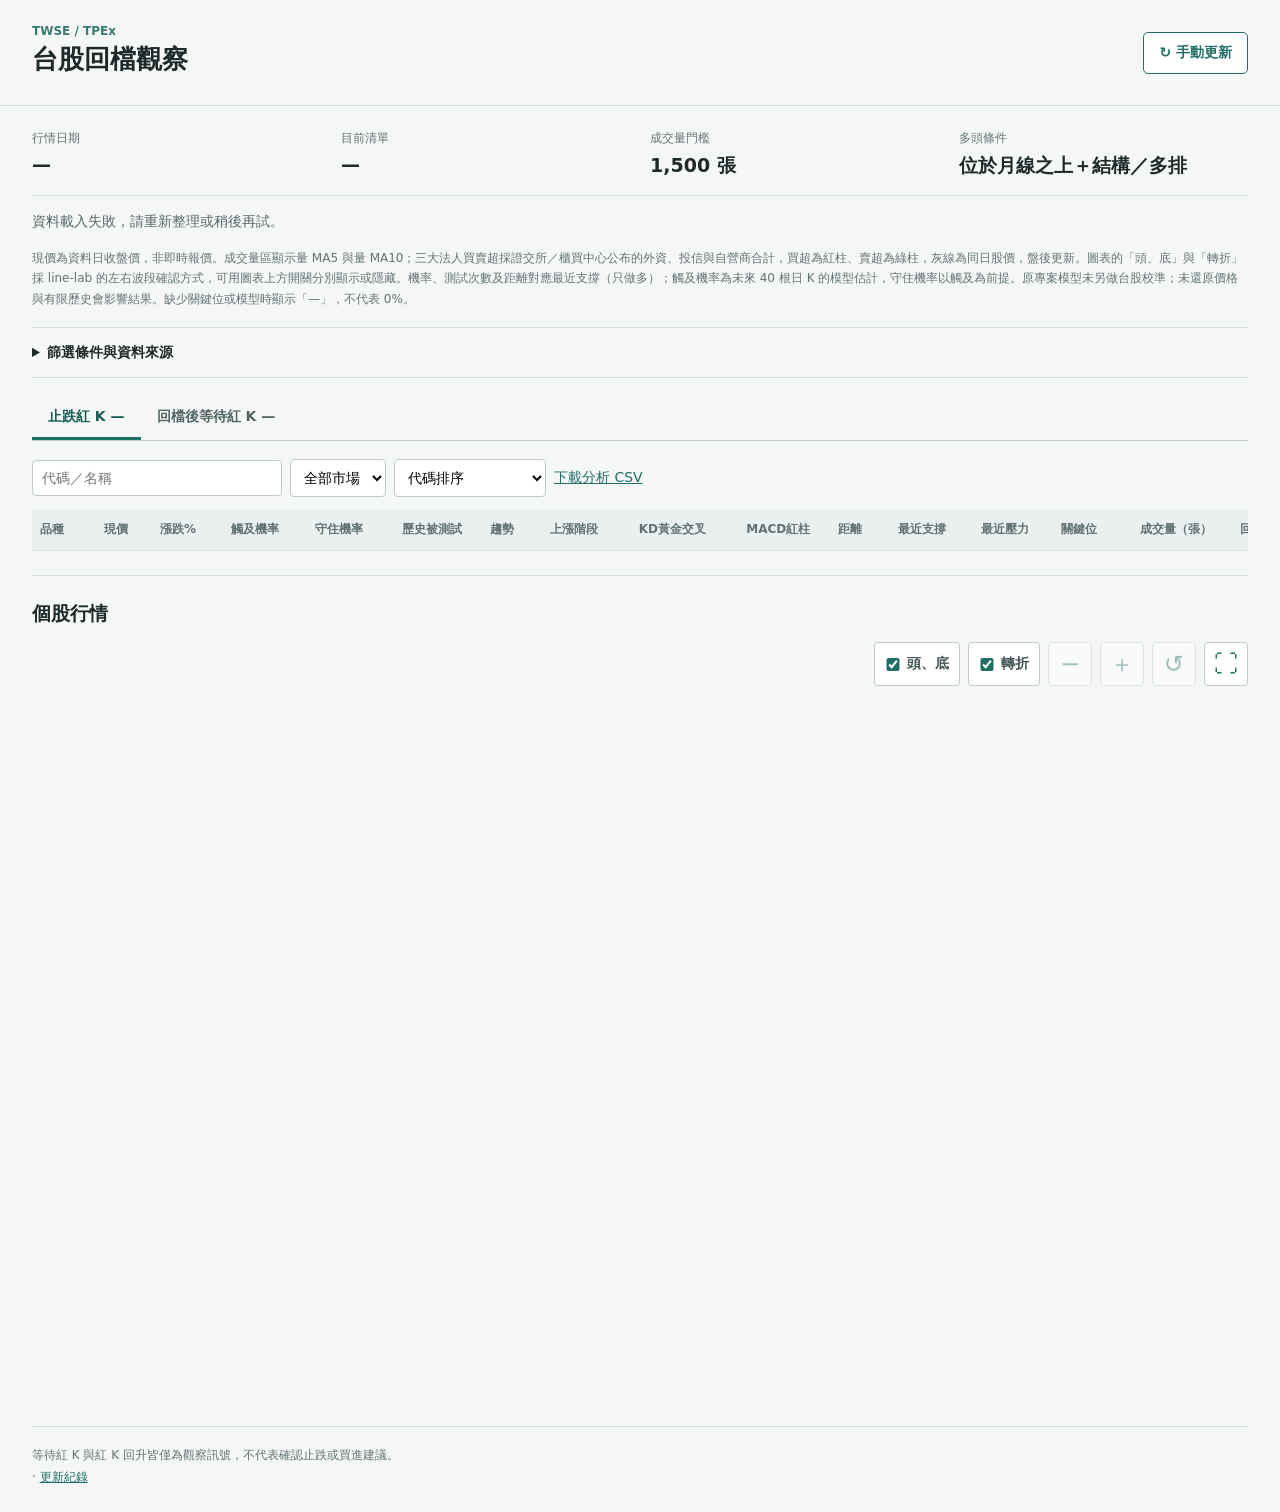
==== pages/index.html @ ca0f1231 "Show institutional flow with price overlay" ====
<!doctype html>
<html lang="zh-Hant">
<head>
  <meta charset="utf-8"><meta name="viewport" content="width=device-width, initial-scale=1">
  <title>台股回檔觀察</title>
  <link rel="stylesheet" href="style.css?v=__BUILD__">
  <script async src="vendor/plotly.min.js?v=finance-2.35.2" onload="window.dispatchEvent(new Event('chart-ready'))"></script>
  <script defer src="data.js?v=__BUILD__"></script><script defer src="app.js?v=__BUILD__"></script>
</head>
<body>
  <header><div><p class="eyebrow">TWSE / TPEx</p><h1>台股回檔觀察</h1></div><div class="header-actions"><a class="manual-update" href="https://github.com/b9007082-cell/taiwan-stock-screen/actions/workflows/daily-pages.yml" target="_blank" rel="noopener" title="前往 GitHub Actions 手動更新">↻ 手動更新</a><a class="download" href="downloads/stocks.zip" download>下載資料 ZIP</a></div></header>
  <main>
    <section class="summary"><div><span>行情日期</span><strong id="date">—</strong></div><div><span>目前清單</span><strong id="count">—</strong></div><div><span>成交量門檻</span><strong>1,500 張</strong></div><div><span>多頭條件</span><strong>位於月線之上＋結構／多排</strong></div></section>
    <p id="status" role="status">載入資料中…</p>
    <p class="analysis-note" id="analysis-note">現價為資料日收盤價，非即時報價。成交量區顯示量 MA5 與量 MA10；三大法人買賣超採證交所／櫃買中心公布的外資、投信與自營商合計，買超為紅柱、賣超為綠柱，灰線為同日股價，盤後更新。圖表的「頭、底」與「轉折」採 line-lab 的左右波段確認方式，可用圖表上方開關分別顯示或隱藏。機率、測試次數及距離對應最近支撐（只做多）；觸及機率為未來 40 根日 K 的模型估計，守住機率以觸及為前提。原專案模型未另做台股校準；未還原價格與有限歷史會影響結果。缺少關鍵位或模型時顯示「—」，不代表 0%。</p>
    <details><summary>篩選條件與資料來源</summary><ul><li>最新收盤價必須嚴格高於當日月線 MA20（盤中採當下最新價）；等於或低於月線均不入選。並且多頭任一成立：頭頭高底底高；三線 MA5 &gt; MA10 &gt; MA20；四線 MA5 &gt; MA10 &gt; MA20 &gt; MA60。</li><li>波段結構採最近 60 根日 K，左右各 2 根確認；最近兩個高點與低點均嚴格提高，且最新波段低點未再跌破。不另外要求均線斜率。</li><li>昨收較此前十日最高價回檔 3%–15%；此前五日至少兩日下跌。止跌紅 K 前 5 日中的收跌日平均量必須低於收漲日平均量，且 5 日成交量整體斜率向下，視為回檔量縮。</li><li>「止跌紅 K」要求收盤（盤中模式為當下最新價）高於開盤及昨收；最低價 ≥ 昨低的 99%；價格位置 ≥ 當日振幅的 40%；成交量嚴格大於前一根 K 棒。</li><li>「回檔後等待紅 K」符合其餘所有條件，且最新 K 棒尚未收紅（收盤價 ≤ 開盤價）。已收紅但未通過完整止跌條件者不列入。</li><li>當日累積成交量至少 1,500 張，至少 65 根有效日 K；中午不按時間比例降低門檻。</li><li>上漲階段是觀察欄位，依均線排列與斜率、MACD 動能及價格乖離分為初升段、主升段、末升段，不影響入選。KD(5,3,3) 黃金交叉與 MACD(6,13,9) 紅柱也僅供觀察。</li></ul><p>平日約 11:30 顯示盤中暫定訊號，13:30 收盤，16:30 改為收盤確認；17:10 另有盤後備援更新。也可按頁面右上角「手動更新」前往 GitHub Actions，選擇 intraday 或 daily 執行。盤中篩選使用證交所 MIS（含上市與上櫃代碼），圖表最右側會顯示公開的盤中暫時 K 棒（開、高、低、最新價）及當下累積成交量；兩者在收盤前都可能變動。收盤當日資料來自證交所／櫃買中心；歷史來自 FinMind／櫃買中心。</p><a href="downloads/fetch_errors.csv" download>資料不足與錯誤清單</a></details>
    <nav class="screen-tabs" role="tablist" aria-label="選股清單">
      <button id="confirmed-tab" type="button" role="tab" aria-selected="true">止跌紅 K <span id="confirmed-count">—</span></button>
      <button id="waiting-tab" type="button" role="tab" aria-selected="false">回檔後等待紅 K <span id="waiting-count">—</span></button>
    </nav>
    <div class="workspace">
      <section class="list"><div class="toolbar"><input id="search" type="search" aria-label="搜尋股票代碼或名稱" placeholder="代碼／名稱"><select id="market" aria-label="市場"><option value="">全部市場</option><option value="listed">上市</option><option value="otc">上櫃</option></select><select id="sort" aria-label="排序"><option value="code">代碼排序</option><option value="p_touch">觸及機率由高至低</option><option value="p_hold">守住機率由高至低</option><option value="change_pct">漲跌幅由高至低</option><option value="kd_golden_cross">KD 黃金交叉優先</option><option value="macd_red_bar">MACD 紅柱優先</option><option value="volume_lots">成交量由高至低</option><option value="pullback_pct">回檔幅度由高至低</option></select><a href="downloads/analysis.csv" download>下載分析 CSV</a></div><div class="table-wrap" tabindex="0" aria-label="股票分析表"><table><thead><tr><th>品種</th><th id="current-price-heading" title="資料日收盤價">現價</th><th>漲跌%</th><th title="未來40根日K內觸及最近支撐的模型估計機率">觸及機率</th><th title="觸及最近支撐後守住的條件機率">守住機率</th><th title="最近支撐的去重歷史觸及事件數">歷史被測試</th><th title="原分析引擎的EMA20價格偏離與斜率判斷，與入選條件分開">趨勢</th><th title="依均線排列與斜率、MACD動能及價格乖離判斷">上漲階段</th><th title="KD(5,3,3) 最新一根 K 由下往上穿越 D">KD黃金交叉</th><th title="MACD(6,13,9) 柱狀值大於 0">MACD紅柱</th><th title="現價距最近支撐的絕對ATR距離">距離</th><th>最近支撐</th><th>最近壓力</th><th title="辨識出的支撐與壓力區域總數">關鍵位</th><th>成交量（張）</th><th>回檔</th></tr></thead><tbody id="rows"></tbody></table></div><p id="empty" hidden>沒有符合的股票。</p></section>
      <section id="stock-detail" class="detail" aria-label="個股行情"><div class="detail-heading"><h2 id="stock-title">個股行情</h2><a id="csv" hidden download>下載 CSV</a></div><div class="chart-tools" role="group" aria-label="線圖控制"><label class="chart-toggle"><input id="toggle-pivots" type="checkbox" checked><span>頭、底</span></label><label class="chart-toggle"><input id="toggle-turns" type="checkbox" checked><span>轉折</span></label><button id="zoom-out" type="button" title="縮小線圖" aria-label="縮小線圖" disabled>−</button><button id="zoom-in" type="button" title="放大線圖" aria-label="放大線圖" disabled>＋</button><button id="zoom-reset" type="button" title="還原線圖" aria-label="還原線圖" disabled>↺</button><button id="chart-expand" type="button" title="展開圖表" aria-label="展開圖表" aria-pressed="false">⛶</button></div><div id="chart"></div><dl id="metrics"></dl></section>
    </div>
    <footer>等待紅 K 與紅 K 回升皆僅為觀察訊號，不代表確認止跌或買進建議。<br><span id="built"></span> · <a href="https://github.com/b9007082-cell/taiwan-stock-screen/actions">更新紀錄</a></footer>
  </main>
</body></html>
---- pages/style.css ----
:root{font-family:system-ui,"Microsoft JhengHei",sans-serif;color:#1e2929;background:#f5f7f7;font-size:14px;letter-spacing:0}*{box-sizing:border-box}body{margin:0}header,main{max-width:1440px;margin:auto;padding:24px 32px}header{display:flex;align-items:center;justify-content:space-between;gap:16px;border-bottom:1px solid #d8dfdf}.header-actions{display:flex;align-items:center;justify-content:flex-end;gap:8px;flex-wrap:wrap}h1{font-size:26px;margin:4px 0}h2{font-size:19px;margin:0}.eyebrow{font-size:12px;color:#397a72;margin:0;font-weight:700}a{color:#216e67}.download,.manual-update{padding:11px 15px;border-radius:5px;text-decoration:none;white-space:nowrap}.download{background:#216e67;color:white}.manual-update{border:1px solid #216e67;background:white;font-weight:600}.summary{display:grid;grid-template-columns:repeat(4,1fr);gap:20px;padding:0 0 16px;border-bottom:1px solid #d8dfdf}.summary span{display:block;color:#627273;font-size:12px;margin-bottom:6px}.summary strong{font-size:19px}#status{color:#576768;line-height:1.7}details{border-block:1px solid #d8dfdf;padding:12px 0;margin:18px 0;line-height:1.8}summary{cursor:pointer;font-weight:600}details p{max-width:900px}.workspace{display:grid;grid-template-columns:minmax(380px,0.9fr) minmax(0,1.3fr);gap:24px}.toolbar{display:flex;gap:8px;margin-bottom:12px;flex-wrap:wrap}input,select{font:inherit;border:1px solid #bdcaca;background:white;padding:9px;border-radius:4px;min-width:0}input{flex:1;width:130px}table{width:100%;border-collapse:collapse;font-variant-numeric:tabular-nums}th,td{padding:12px 8px;border-bottom:1px solid #dee4e4;text-align:right;white-space:nowrap}th{font-size:12px;color:#617171;background:#eaf0ef}th:first-child,td:first-child{text-align:left}tbody tr.active{background:#e2eeea}tbody tr:hover{background:#edf3f1}td button{border:0;background:none;font:inherit;color:#216e67;cursor:pointer;text-align:left;padding:0}td small{display:block;color:#627273;margin-top:3px}.table-wrap{max-height:620px;overflow:auto}thead{position:sticky;top:0}.detail{min-width:0}.detail-heading{display:flex;align-items:center;justify-content:space-between;gap:12px;min-height:40px}#chart{height:380px;width:100%;margin-top:8px}dl{display:grid;grid-template-columns:repeat(3,minmax(0,1fr));gap:0;margin:12px 0}dl div{border-bottom:1px solid #dee4e4;padding:12px 8px}dt{color:#627273;font-size:12px}dd{margin:5px 0 0;font-size:17px;font-variant-numeric:tabular-nums}footer{font-size:12px;color:#627273;line-height:1.8;margin-top:28px;padding-top:18px;border-top:1px solid #d8dfdf}button:focus-visible,a:focus-visible,input:focus-visible,select:focus-visible{outline:2px solid #216e67;outline-offset:3px}@media(max-width:850px){header,main{padding:20px 16px}.workspace{grid-template-columns:1fr}.summary{grid-template-columns:repeat(2,minmax(0,1fr))}.table-wrap{max-height:330px}#chart{height:320px}h1{font-size:22px}.download,.manual-update{font-size:12px;padding:10px}.summary strong{font-size:17px}dl{grid-template-columns:repeat(2,minmax(0,1fr))}}
:root .workspace{grid-template-columns:minmax(0,1fr)}
@media (any-pointer:coarse),(max-width:850px){#chart{touch-action:pan-y pinch-zoom}}
.chart-tools{display:flex;justify-content:flex-end;gap:8px;margin-top:8px;flex-wrap:wrap}.chart-tools button{width:44px;height:44px;flex:0 0 44px;font:24px system-ui;border:1px solid #bdcaca;border-radius:4px;background:white;color:#216e67;cursor:pointer}.chart-tools button:disabled{opacity:.4;cursor:default}
.chart-toggle{display:flex;align-items:center;gap:6px;height:44px;padding:0 10px;border:1px solid #bdcaca;border-radius:4px;background:white;color:#405453;font-weight:600;cursor:pointer;white-space:nowrap}.chart-toggle input{flex:none;width:16px;margin:0;padding:0;accent-color:#216e67}
#chart{height:680px}
body.chart-open{overflow:hidden}.detail.chart-expanded{position:fixed;inset:0;z-index:1000;padding:10px;background:#f5f7f7;overflow:hidden}.detail.chart-expanded .detail-heading,.detail.chart-expanded #metrics{display:none}.detail.chart-expanded .chart-tools{margin:0 0 6px;position:relative;z-index:2}.detail.chart-expanded #chart{height:calc(100dvh - 60px);min-height:0;margin:0}
@media(max-width:850px){#chart{height:720px}.chart-tools{position:sticky;top:0;z-index:3;padding:4px 0;background:#f5f7f7}.detail.chart-expanded{padding:6px}.detail.chart-expanded #chart{height:calc(100dvh - 58px)}}
@media(max-width:520px){.chart-tools{gap:6px}.chart-toggle{height:38px;padding:0 8px;font-size:12px}.chart-tools button{width:38px;height:38px;flex-basis:38px}.detail.chart-expanded #chart{height:calc(100dvh - 100px)}}
.list{min-width:0}.list table{min-width:1240px}.list td:first-child,.list th:first-child{position:sticky;left:0;background:#f5f7f7;z-index:1}.list th:first-child{background:#eaf0ef}.list tr.active td:first-child{background:#e2eeea}.list thead{z-index:2}.toolbar{align-items:center}.toolbar input{flex:0 1 250px}.analysis-note{font-size:12px;line-height:1.7;color:#627273}.price-up{color:#bb3945}.price-down{color:#238366}.detail{border-top:1px solid #d8dfdf;padding-top:18px}dd{overflow-wrap:anywhere}
.screen-tabs{display:flex;gap:0;margin:0 0 18px;border-bottom:1px solid #bdcaca}.screen-tabs button{min-height:44px;padding:10px 16px;border:0;border-bottom:3px solid transparent;background:transparent;color:#526363;font:600 14px system-ui;cursor:pointer}.screen-tabs button[aria-selected="true"]{border-bottom-color:#216e67;color:#185b55}.screen-tabs span{font-variant-numeric:tabular-nums;font-weight:700}.screen-tabs button:focus-visible{outline:2px solid #216e67;outline-offset:2px}
@media(max-width:850px){.screen-tabs button{flex:1;padding:10px 8px;font-size:13px}}
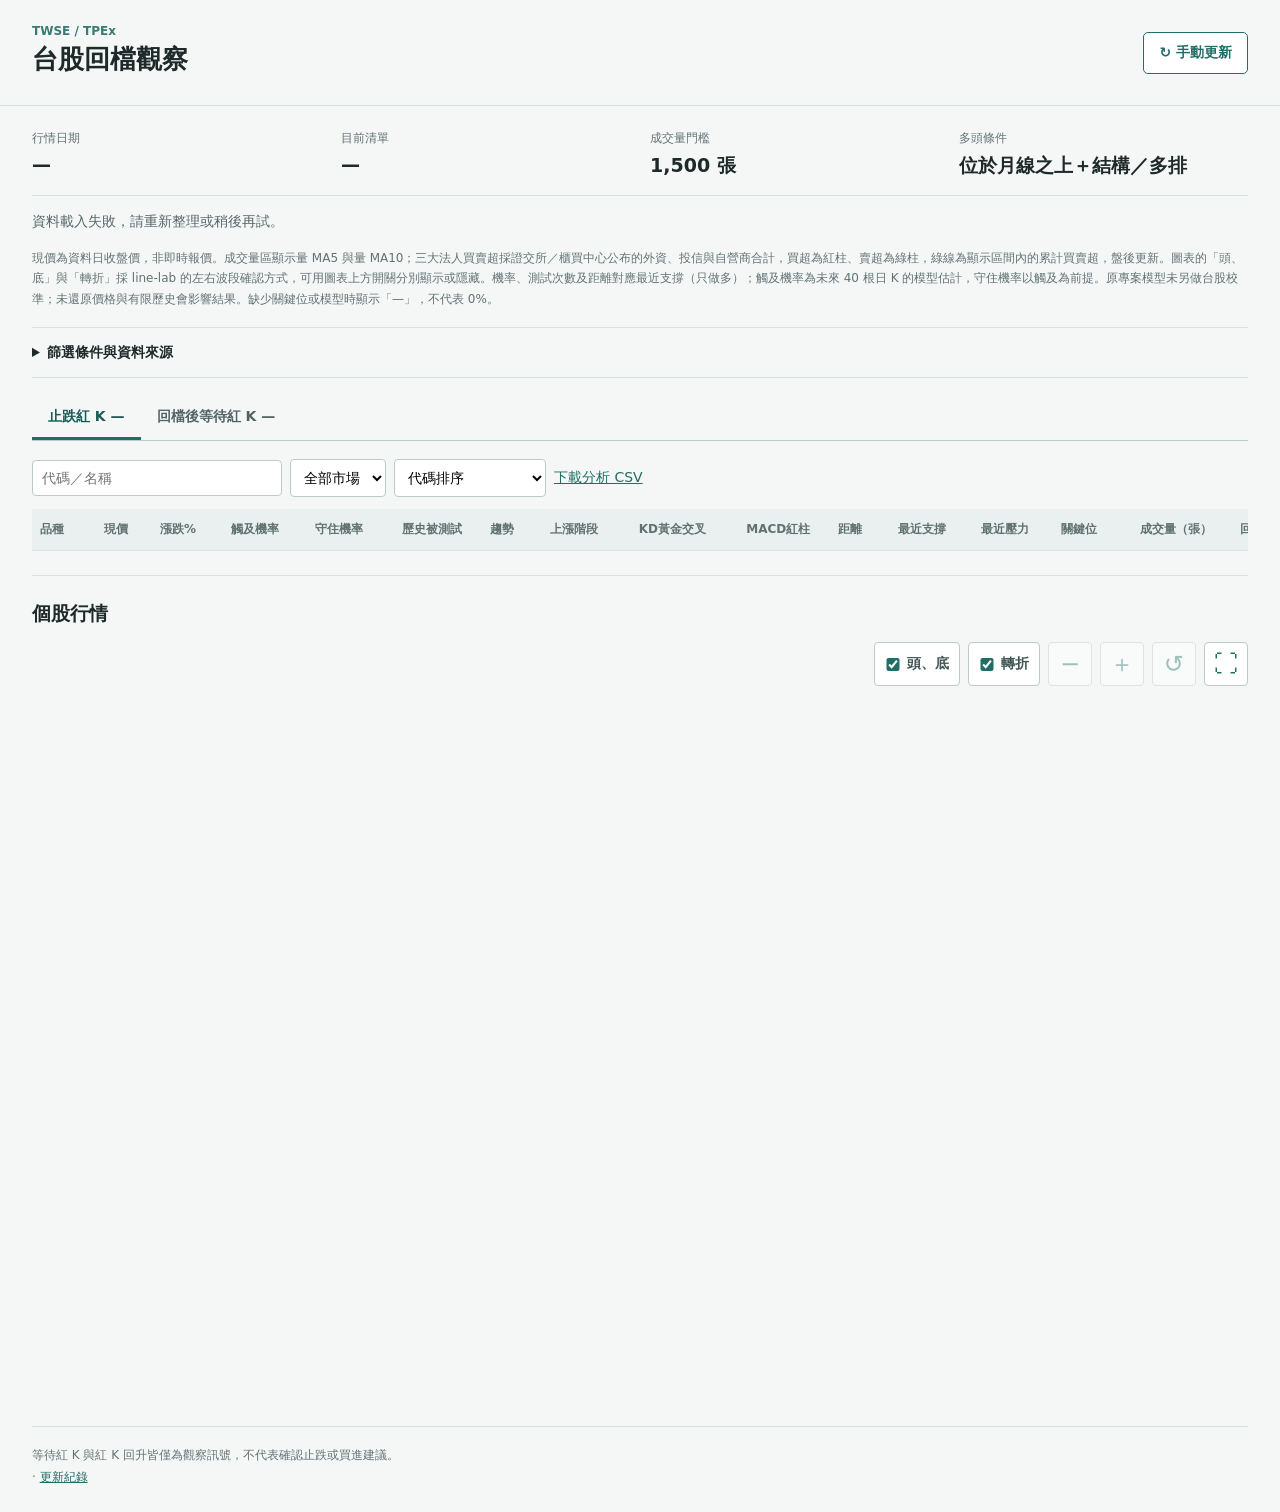
==== commit 3007b213: "Show cumulative institutional flow curve" ====
--- a/pages/index.html
+++ b/pages/index.html
@@ -12,7 +12,7 @@
   <main>
     <section class="summary"><div><span>行情日期</span><strong id="date">—</strong></div><div><span>目前清單</span><strong id="count">—</strong></div><div><span>成交量門檻</span><strong>1,500 張</strong></div><div><span>多頭條件</span><strong>位於月線之上＋結構／多排</strong></div></section>
     <p id="status" role="status">載入資料中…</p>
-    <p class="analysis-note" id="analysis-note">現價為資料日收盤價，非即時報價。成交量區顯示量 MA5 與量 MA10；三大法人買賣超採證交所／櫃買中心公布的外資、投信與自營商合計，買超為紅柱、賣超為綠柱，灰線為同日股價，盤後更新。圖表的「頭、底」與「轉折」採 line-lab 的左右波段確認方式，可用圖表上方開關分別顯示或隱藏。機率、測試次數及距離對應最近支撐（只做多）；觸及機率為未來 40 根日 K 的模型估計，守住機率以觸及為前提。原專案模型未另做台股校準；未還原價格與有限歷史會影響結果。缺少關鍵位或模型時顯示「—」，不代表 0%。</p>
+    <p class="analysis-note" id="analysis-note">現價為資料日收盤價，非即時報價。成交量區顯示量 MA5 與量 MA10；三大法人買賣超採證交所／櫃買中心公布的外資、投信與自營商合計，買超為紅柱、賣超為綠柱，綠線為顯示區間內的累計買賣超，盤後更新。圖表的「頭、底」與「轉折」採 line-lab 的左右波段確認方式，可用圖表上方開關分別顯示或隱藏。機率、測試次數及距離對應最近支撐（只做多）；觸及機率為未來 40 根日 K 的模型估計，守住機率以觸及為前提。原專案模型未另做台股校準；未還原價格與有限歷史會影響結果。缺少關鍵位或模型時顯示「—」，不代表 0%。</p>
     <details><summary>篩選條件與資料來源</summary><ul><li>最新收盤價必須嚴格高於當日月線 MA20（盤中採當下最新價）；等於或低於月線均不入選。並且多頭任一成立：頭頭高底底高；三線 MA5 &gt; MA10 &gt; MA20；四線 MA5 &gt; MA10 &gt; MA20 &gt; MA60。</li><li>波段結構採最近 60 根日 K，左右各 2 根確認；最近兩個高點與低點均嚴格提高，且最新波段低點未再跌破。不另外要求均線斜率。</li><li>昨收較此前十日最高價回檔 3%–15%；此前五日至少兩日下跌。止跌紅 K 前 5 日中的收跌日平均量必須低於收漲日平均量，且 5 日成交量整體斜率向下，視為回檔量縮。</li><li>「止跌紅 K」要求收盤（盤中模式為當下最新價）高於開盤及昨收；最低價 ≥ 昨低的 99%；價格位置 ≥ 當日振幅的 40%；成交量嚴格大於前一根 K 棒。</li><li>「回檔後等待紅 K」符合其餘所有條件，且最新 K 棒尚未收紅（收盤價 ≤ 開盤價）。已收紅但未通過完整止跌條件者不列入。</li><li>當日累積成交量至少 1,500 張，至少 65 根有效日 K；中午不按時間比例降低門檻。</li><li>上漲階段是觀察欄位，依均線排列與斜率、MACD 動能及價格乖離分為初升段、主升段、末升段，不影響入選。KD(5,3,3) 黃金交叉與 MACD(6,13,9) 紅柱也僅供觀察。</li></ul><p>平日約 11:30 顯示盤中暫定訊號，13:30 收盤，16:30 改為收盤確認；17:10 另有盤後備援更新。也可按頁面右上角「手動更新」前往 GitHub Actions，選擇 intraday 或 daily 執行。盤中篩選使用證交所 MIS（含上市與上櫃代碼），圖表最右側會顯示公開的盤中暫時 K 棒（開、高、低、最新價）及當下累積成交量；兩者在收盤前都可能變動。收盤當日資料來自證交所／櫃買中心；歷史來自 FinMind／櫃買中心。</p><a href="downloads/fetch_errors.csv" download>資料不足與錯誤清單</a></details>
     <nav class="screen-tabs" role="tablist" aria-label="選股清單">
       <button id="confirmed-tab" type="button" role="tab" aria-selected="true">止跌紅 K <span id="confirmed-count">—</span></button>
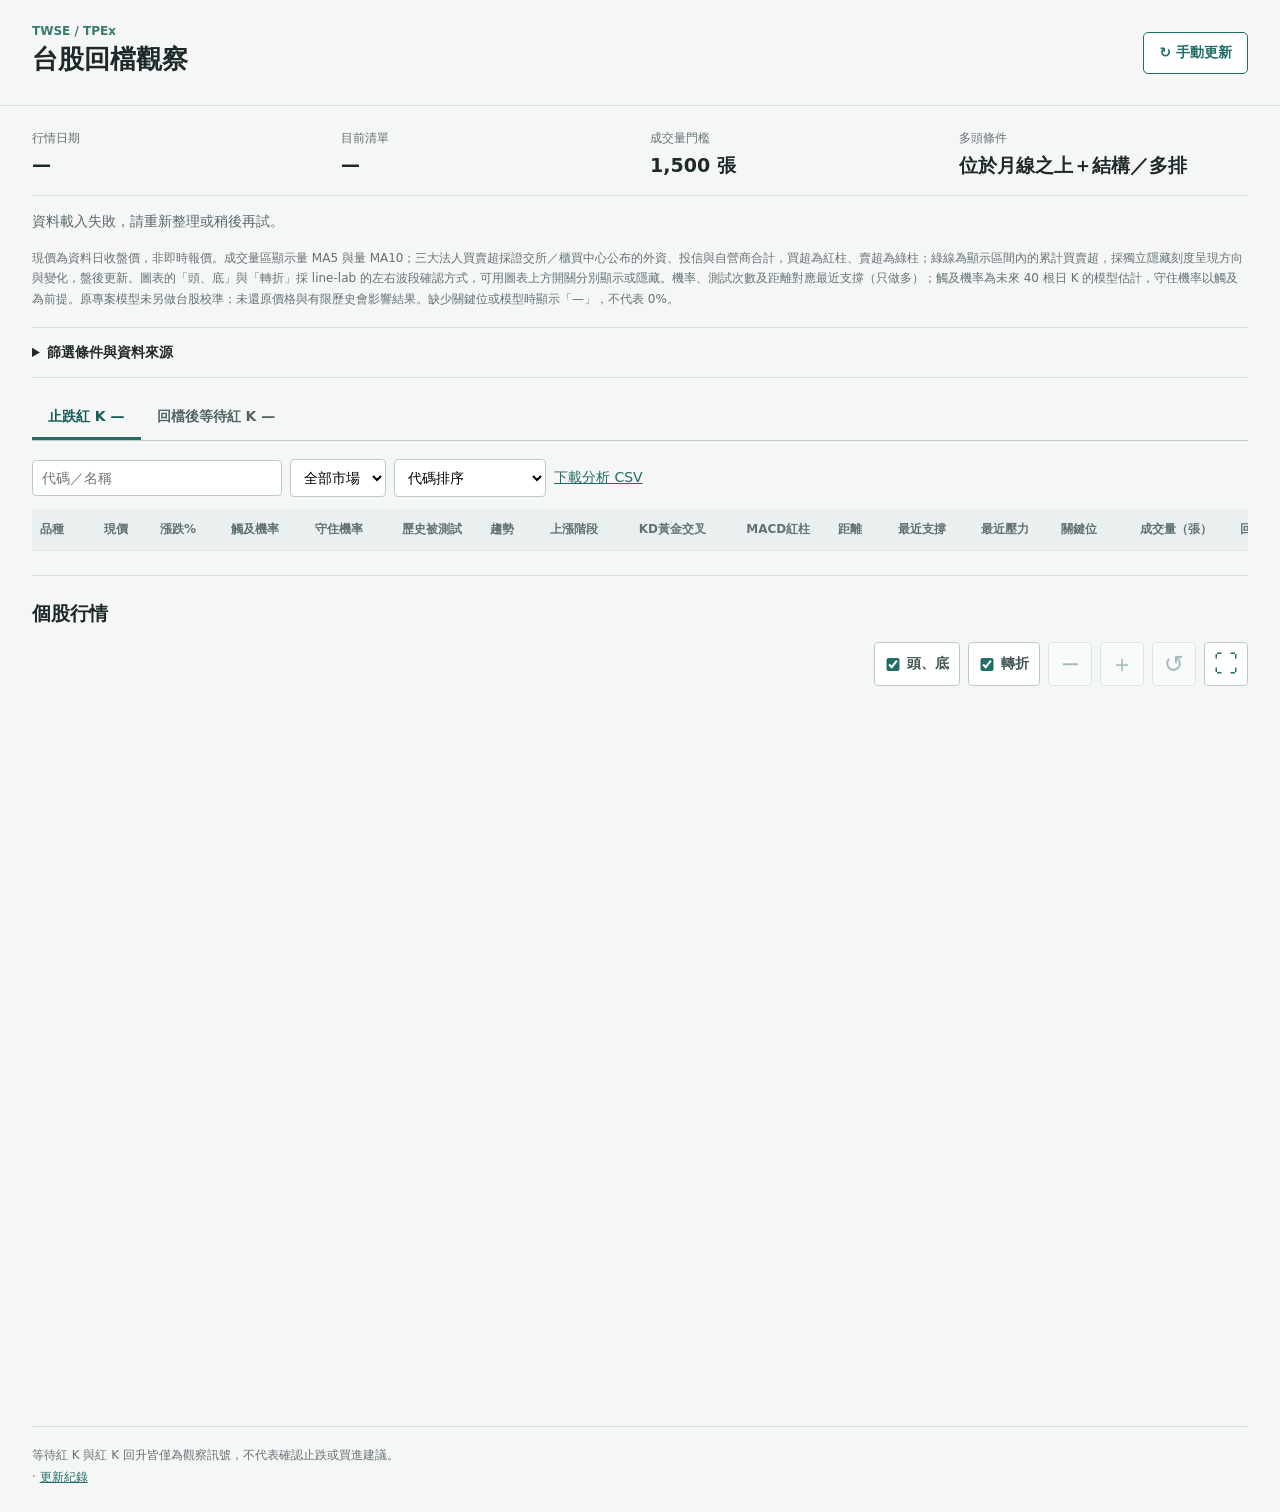
==== commit d970388c: "Fix cumulative flow chart scaling" ====
--- a/pages/index.html
+++ b/pages/index.html
@@ -12,7 +12,7 @@
   <main>
     <section class="summary"><div><span>行情日期</span><strong id="date">—</strong></div><div><span>目前清單</span><strong id="count">—</strong></div><div><span>成交量門檻</span><strong>1,500 張</strong></div><div><span>多頭條件</span><strong>位於月線之上＋結構／多排</strong></div></section>
     <p id="status" role="status">載入資料中…</p>
-    <p class="analysis-note" id="analysis-note">現價為資料日收盤價，非即時報價。成交量區顯示量 MA5 與量 MA10；三大法人買賣超採證交所／櫃買中心公布的外資、投信與自營商合計，買超為紅柱、賣超為綠柱，綠線為顯示區間內的累計買賣超，盤後更新。圖表的「頭、底」與「轉折」採 line-lab 的左右波段確認方式，可用圖表上方開關分別顯示或隱藏。機率、測試次數及距離對應最近支撐（只做多）；觸及機率為未來 40 根日 K 的模型估計，守住機率以觸及為前提。原專案模型未另做台股校準；未還原價格與有限歷史會影響結果。缺少關鍵位或模型時顯示「—」，不代表 0%。</p>
+    <p class="analysis-note" id="analysis-note">現價為資料日收盤價，非即時報價。成交量區顯示量 MA5 與量 MA10；三大法人買賣超採證交所／櫃買中心公布的外資、投信與自營商合計，買超為紅柱、賣超為綠柱；綠線為顯示區間內的累計買賣超，採獨立隱藏刻度呈現方向與變化，盤後更新。圖表的「頭、底」與「轉折」採 line-lab 的左右波段確認方式，可用圖表上方開關分別顯示或隱藏。機率、測試次數及距離對應最近支撐（只做多）；觸及機率為未來 40 根日 K 的模型估計，守住機率以觸及為前提。原專案模型未另做台股校準；未還原價格與有限歷史會影響結果。缺少關鍵位或模型時顯示「—」，不代表 0%。</p>
     <details><summary>篩選條件與資料來源</summary><ul><li>最新收盤價必須嚴格高於當日月線 MA20（盤中採當下最新價）；等於或低於月線均不入選。並且多頭任一成立：頭頭高底底高；三線 MA5 &gt; MA10 &gt; MA20；四線 MA5 &gt; MA10 &gt; MA20 &gt; MA60。</li><li>波段結構採最近 60 根日 K，左右各 2 根確認；最近兩個高點與低點均嚴格提高，且最新波段低點未再跌破。不另外要求均線斜率。</li><li>昨收較此前十日最高價回檔 3%–15%；此前五日至少兩日下跌。止跌紅 K 前 5 日中的收跌日平均量必須低於收漲日平均量，且 5 日成交量整體斜率向下，視為回檔量縮。</li><li>「止跌紅 K」要求收盤（盤中模式為當下最新價）高於開盤及昨收；最低價 ≥ 昨低的 99%；價格位置 ≥ 當日振幅的 40%；成交量嚴格大於前一根 K 棒。</li><li>「回檔後等待紅 K」符合其餘所有條件，且最新 K 棒尚未收紅（收盤價 ≤ 開盤價）。已收紅但未通過完整止跌條件者不列入。</li><li>當日累積成交量至少 1,500 張，至少 65 根有效日 K；中午不按時間比例降低門檻。</li><li>上漲階段是觀察欄位，依均線排列與斜率、MACD 動能及價格乖離分為初升段、主升段、末升段，不影響入選。KD(5,3,3) 黃金交叉與 MACD(6,13,9) 紅柱也僅供觀察。</li></ul><p>平日約 11:30 顯示盤中暫定訊號，13:30 收盤，16:30 改為收盤確認；17:10 另有盤後備援更新。也可按頁面右上角「手動更新」前往 GitHub Actions，選擇 intraday 或 daily 執行。盤中篩選使用證交所 MIS（含上市與上櫃代碼），圖表最右側會顯示公開的盤中暫時 K 棒（開、高、低、最新價）及當下累積成交量；兩者在收盤前都可能變動。收盤當日資料來自證交所／櫃買中心；歷史來自 FinMind／櫃買中心。</p><a href="downloads/fetch_errors.csv" download>資料不足與錯誤清單</a></details>
     <nav class="screen-tabs" role="tablist" aria-label="選股清單">
       <button id="confirmed-tab" type="button" role="tab" aria-selected="true">止跌紅 K <span id="confirmed-count">—</span></button>
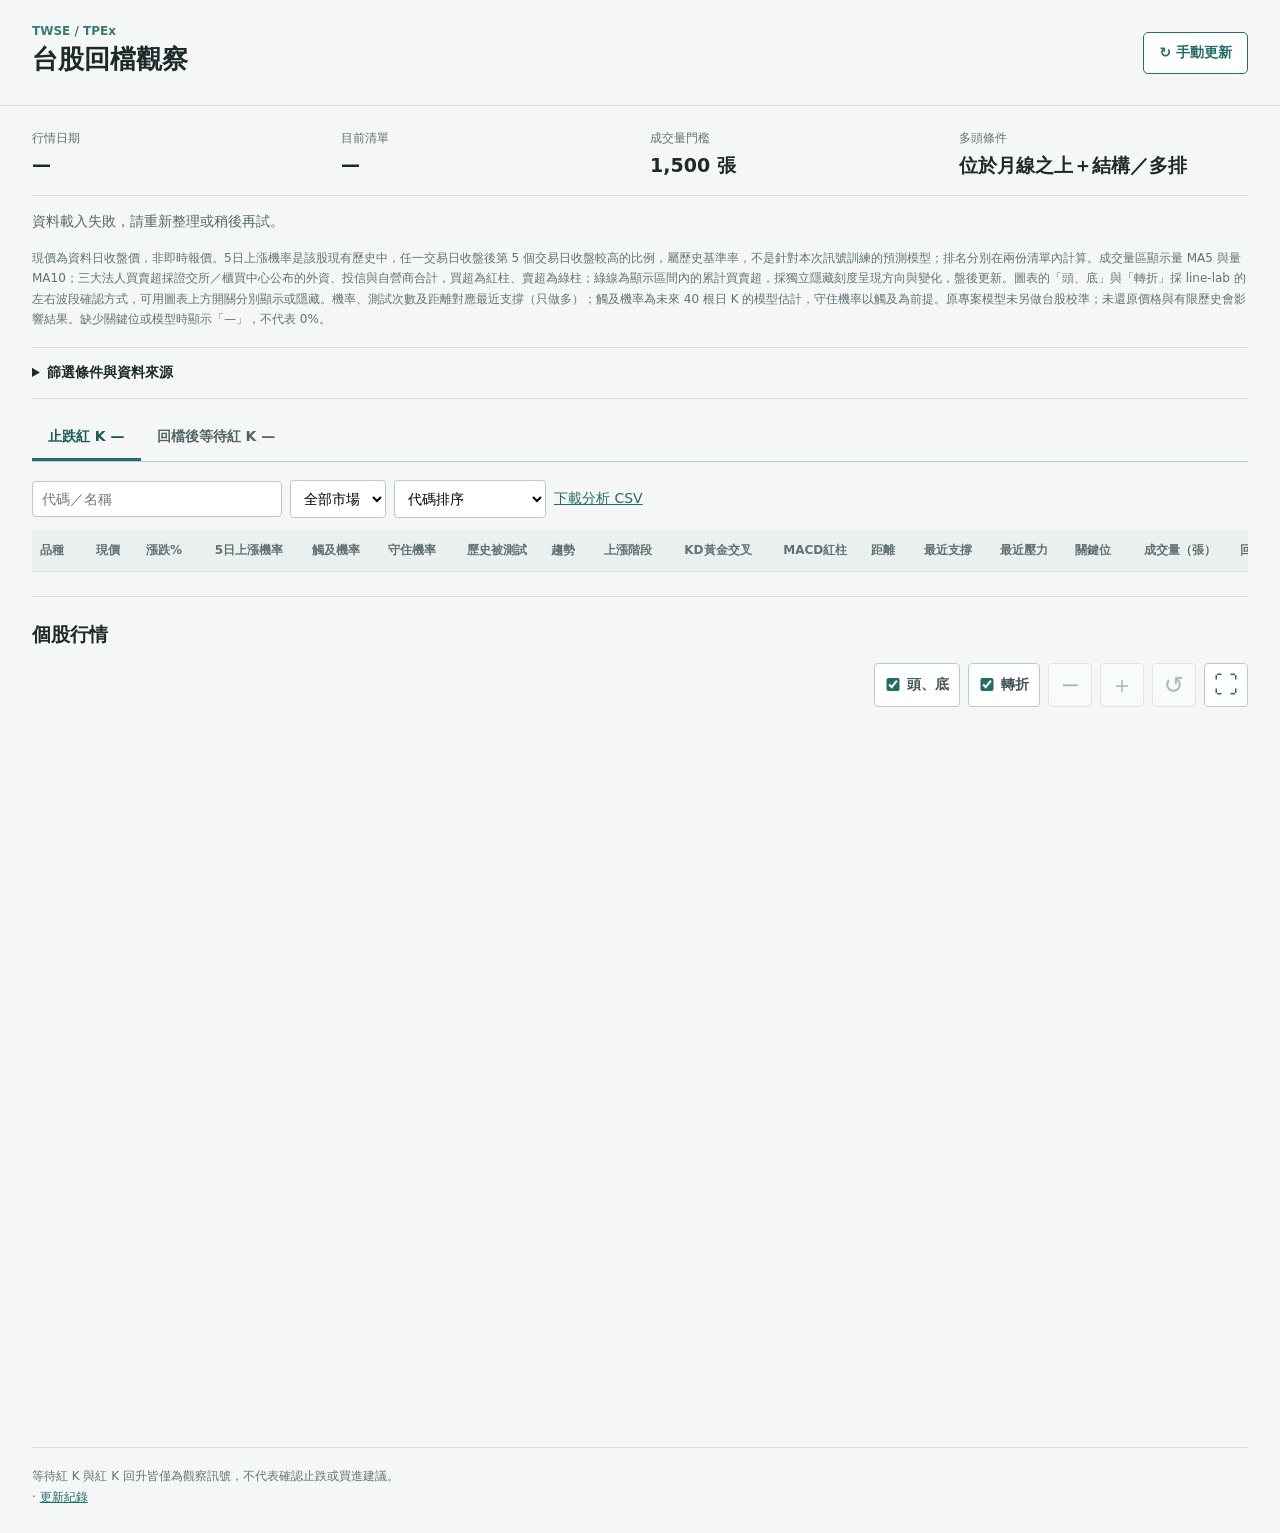
==== commit fa725e09: "Add five-day rise probability ranking" ====
--- a/pages/index.html
+++ b/pages/index.html
@@ -12,14 +12,14 @@
   <main>
     <section class="summary"><div><span>行情日期</span><strong id="date">—</strong></div><div><span>目前清單</span><strong id="count">—</strong></div><div><span>成交量門檻</span><strong>1,500 張</strong></div><div><span>多頭條件</span><strong>位於月線之上＋結構／多排</strong></div></section>
     <p id="status" role="status">載入資料中…</p>
-    <p class="analysis-note" id="analysis-note">現價為資料日收盤價，非即時報價。成交量區顯示量 MA5 與量 MA10；三大法人買賣超採證交所／櫃買中心公布的外資、投信與自營商合計，買超為紅柱、賣超為綠柱；綠線為顯示區間內的累計買賣超，採獨立隱藏刻度呈現方向與變化，盤後更新。圖表的「頭、底」與「轉折」採 line-lab 的左右波段確認方式，可用圖表上方開關分別顯示或隱藏。機率、測試次數及距離對應最近支撐（只做多）；觸及機率為未來 40 根日 K 的模型估計，守住機率以觸及為前提。原專案模型未另做台股校準；未還原價格與有限歷史會影響結果。缺少關鍵位或模型時顯示「—」，不代表 0%。</p>
+    <p class="analysis-note" id="analysis-note">現價為資料日收盤價，非即時報價。5日上漲機率是該股現有歷史中，任一交易日收盤後第 5 個交易日收盤較高的比例，屬歷史基準率，不是針對本次訊號訓練的預測模型；排名分別在兩份清單內計算。成交量區顯示量 MA5 與量 MA10；三大法人買賣超採證交所／櫃買中心公布的外資、投信與自營商合計，買超為紅柱、賣超為綠柱；綠線為顯示區間內的累計買賣超，採獨立隱藏刻度呈現方向與變化，盤後更新。圖表的「頭、底」與「轉折」採 line-lab 的左右波段確認方式，可用圖表上方開關分別顯示或隱藏。機率、測試次數及距離對應最近支撐（只做多）；觸及機率為未來 40 根日 K 的模型估計，守住機率以觸及為前提。原專案模型未另做台股校準；未還原價格與有限歷史會影響結果。缺少關鍵位或模型時顯示「—」，不代表 0%。</p>
     <details><summary>篩選條件與資料來源</summary><ul><li>最新收盤價必須嚴格高於當日月線 MA20（盤中採當下最新價）；等於或低於月線均不入選。並且多頭任一成立：頭頭高底底高；三線 MA5 &gt; MA10 &gt; MA20；四線 MA5 &gt; MA10 &gt; MA20 &gt; MA60。</li><li>波段結構採最近 60 根日 K，左右各 2 根確認；最近兩個高點與低點均嚴格提高，且最新波段低點未再跌破。不另外要求均線斜率。</li><li>昨收較此前十日最高價回檔 3%–15%；此前五日至少兩日下跌。止跌紅 K 前 5 日中的收跌日平均量必須低於收漲日平均量，且 5 日成交量整體斜率向下，視為回檔量縮。</li><li>「止跌紅 K」要求收盤（盤中模式為當下最新價）高於開盤及昨收；最低價 ≥ 昨低的 99%；價格位置 ≥ 當日振幅的 40%；成交量嚴格大於前一根 K 棒。</li><li>「回檔後等待紅 K」符合其餘所有條件，且最新 K 棒尚未收紅（收盤價 ≤ 開盤價）。已收紅但未通過完整止跌條件者不列入。</li><li>當日累積成交量至少 1,500 張，至少 65 根有效日 K；中午不按時間比例降低門檻。</li><li>上漲階段是觀察欄位，依均線排列與斜率、MACD 動能及價格乖離分為初升段、主升段、末升段，不影響入選。KD(5,3,3) 黃金交叉與 MACD(6,13,9) 紅柱也僅供觀察。</li></ul><p>平日約 11:30 顯示盤中暫定訊號，13:30 收盤，16:30 改為收盤確認；17:10 另有盤後備援更新。也可按頁面右上角「手動更新」前往 GitHub Actions，選擇 intraday 或 daily 執行。盤中篩選使用證交所 MIS（含上市與上櫃代碼），圖表最右側會顯示公開的盤中暫時 K 棒（開、高、低、最新價）及當下累積成交量；兩者在收盤前都可能變動。收盤當日資料來自證交所／櫃買中心；歷史來自 FinMind／櫃買中心。</p><a href="downloads/fetch_errors.csv" download>資料不足與錯誤清單</a></details>
     <nav class="screen-tabs" role="tablist" aria-label="選股清單">
       <button id="confirmed-tab" type="button" role="tab" aria-selected="true">止跌紅 K <span id="confirmed-count">—</span></button>
       <button id="waiting-tab" type="button" role="tab" aria-selected="false">回檔後等待紅 K <span id="waiting-count">—</span></button>
     </nav>
     <div class="workspace">
-      <section class="list"><div class="toolbar"><input id="search" type="search" aria-label="搜尋股票代碼或名稱" placeholder="代碼／名稱"><select id="market" aria-label="市場"><option value="">全部市場</option><option value="listed">上市</option><option value="otc">上櫃</option></select><select id="sort" aria-label="排序"><option value="code">代碼排序</option><option value="p_touch">觸及機率由高至低</option><option value="p_hold">守住機率由高至低</option><option value="change_pct">漲跌幅由高至低</option><option value="kd_golden_cross">KD 黃金交叉優先</option><option value="macd_red_bar">MACD 紅柱優先</option><option value="volume_lots">成交量由高至低</option><option value="pullback_pct">回檔幅度由高至低</option></select><a href="downloads/analysis.csv" download>下載分析 CSV</a></div><div class="table-wrap" tabindex="0" aria-label="股票分析表"><table><thead><tr><th>品種</th><th id="current-price-heading" title="資料日收盤價">現價</th><th>漲跌%</th><th title="未來40根日K內觸及最近支撐的模型估計機率">觸及機率</th><th title="觸及最近支撐後守住的條件機率">守住機率</th><th title="最近支撐的去重歷史觸及事件數">歷史被測試</th><th title="原分析引擎的EMA20價格偏離與斜率判斷，與入選條件分開">趨勢</th><th title="依均線排列與斜率、MACD動能及價格乖離判斷">上漲階段</th><th title="KD(5,3,3) 最新一根 K 由下往上穿越 D">KD黃金交叉</th><th title="MACD(6,13,9) 柱狀值大於 0">MACD紅柱</th><th title="現價距最近支撐的絕對ATR距離">距離</th><th>最近支撐</th><th>最近壓力</th><th title="辨識出的支撐與壓力區域總數">關鍵位</th><th>成交量（張）</th><th>回檔</th></tr></thead><tbody id="rows"></tbody></table></div><p id="empty" hidden>沒有符合的股票。</p></section>
+      <section class="list"><div class="toolbar"><input id="search" type="search" aria-label="搜尋股票代碼或名稱" placeholder="代碼／名稱"><select id="market" aria-label="市場"><option value="">全部市場</option><option value="listed">上市</option><option value="otc">上櫃</option></select><select id="sort" aria-label="排序"><option value="code">代碼排序</option><option value="p_rise_5d">5日上漲機率排名</option><option value="p_touch">觸及機率由高至低</option><option value="p_hold">守住機率由高至低</option><option value="change_pct">漲跌幅由高至低</option><option value="kd_golden_cross">KD 黃金交叉優先</option><option value="macd_red_bar">MACD 紅柱優先</option><option value="volume_lots">成交量由高至低</option><option value="pullback_pct">回檔幅度由高至低</option></select><a href="downloads/analysis.csv" download>下載分析 CSV</a></div><div class="table-wrap" tabindex="0" aria-label="股票分析表"><table><thead><tr><th>品種</th><th id="current-price-heading" title="資料日收盤價">現價</th><th>漲跌%</th><th title="現有歷史中，第5個交易日收盤較起算日高的比例；#為目前清單內排名">5日上漲機率</th><th title="未來40根日K內觸及最近支撐的模型估計機率">觸及機率</th><th title="觸及最近支撐後守住的條件機率">守住機率</th><th title="最近支撐的去重歷史觸及事件數">歷史被測試</th><th title="原分析引擎的EMA20價格偏離與斜率判斷，與入選條件分開">趨勢</th><th title="依均線排列與斜率、MACD動能及價格乖離判斷">上漲階段</th><th title="KD(5,3,3) 最新一根 K 由下往上穿越 D">KD黃金交叉</th><th title="MACD(6,13,9) 柱狀值大於 0">MACD紅柱</th><th title="現價距最近支撐的絕對ATR距離">距離</th><th>最近支撐</th><th>最近壓力</th><th title="辨識出的支撐與壓力區域總數">關鍵位</th><th>成交量（張）</th><th>回檔</th></tr></thead><tbody id="rows"></tbody></table></div><p id="empty" hidden>沒有符合的股票。</p></section>
       <section id="stock-detail" class="detail" aria-label="個股行情"><div class="detail-heading"><h2 id="stock-title">個股行情</h2><a id="csv" hidden download>下載 CSV</a></div><div class="chart-tools" role="group" aria-label="線圖控制"><label class="chart-toggle"><input id="toggle-pivots" type="checkbox" checked><span>頭、底</span></label><label class="chart-toggle"><input id="toggle-turns" type="checkbox" checked><span>轉折</span></label><button id="zoom-out" type="button" title="縮小線圖" aria-label="縮小線圖" disabled>−</button><button id="zoom-in" type="button" title="放大線圖" aria-label="放大線圖" disabled>＋</button><button id="zoom-reset" type="button" title="還原線圖" aria-label="還原線圖" disabled>↺</button><button id="chart-expand" type="button" title="展開圖表" aria-label="展開圖表" aria-pressed="false">⛶</button></div><div id="chart"></div><dl id="metrics"></dl></section>
     </div>
     <footer>等待紅 K 與紅 K 回升皆僅為觀察訊號，不代表確認止跌或買進建議。<br><span id="built"></span> · <a href="https://github.com/b9007082-cell/taiwan-stock-screen/actions">更新紀錄</a></footer>
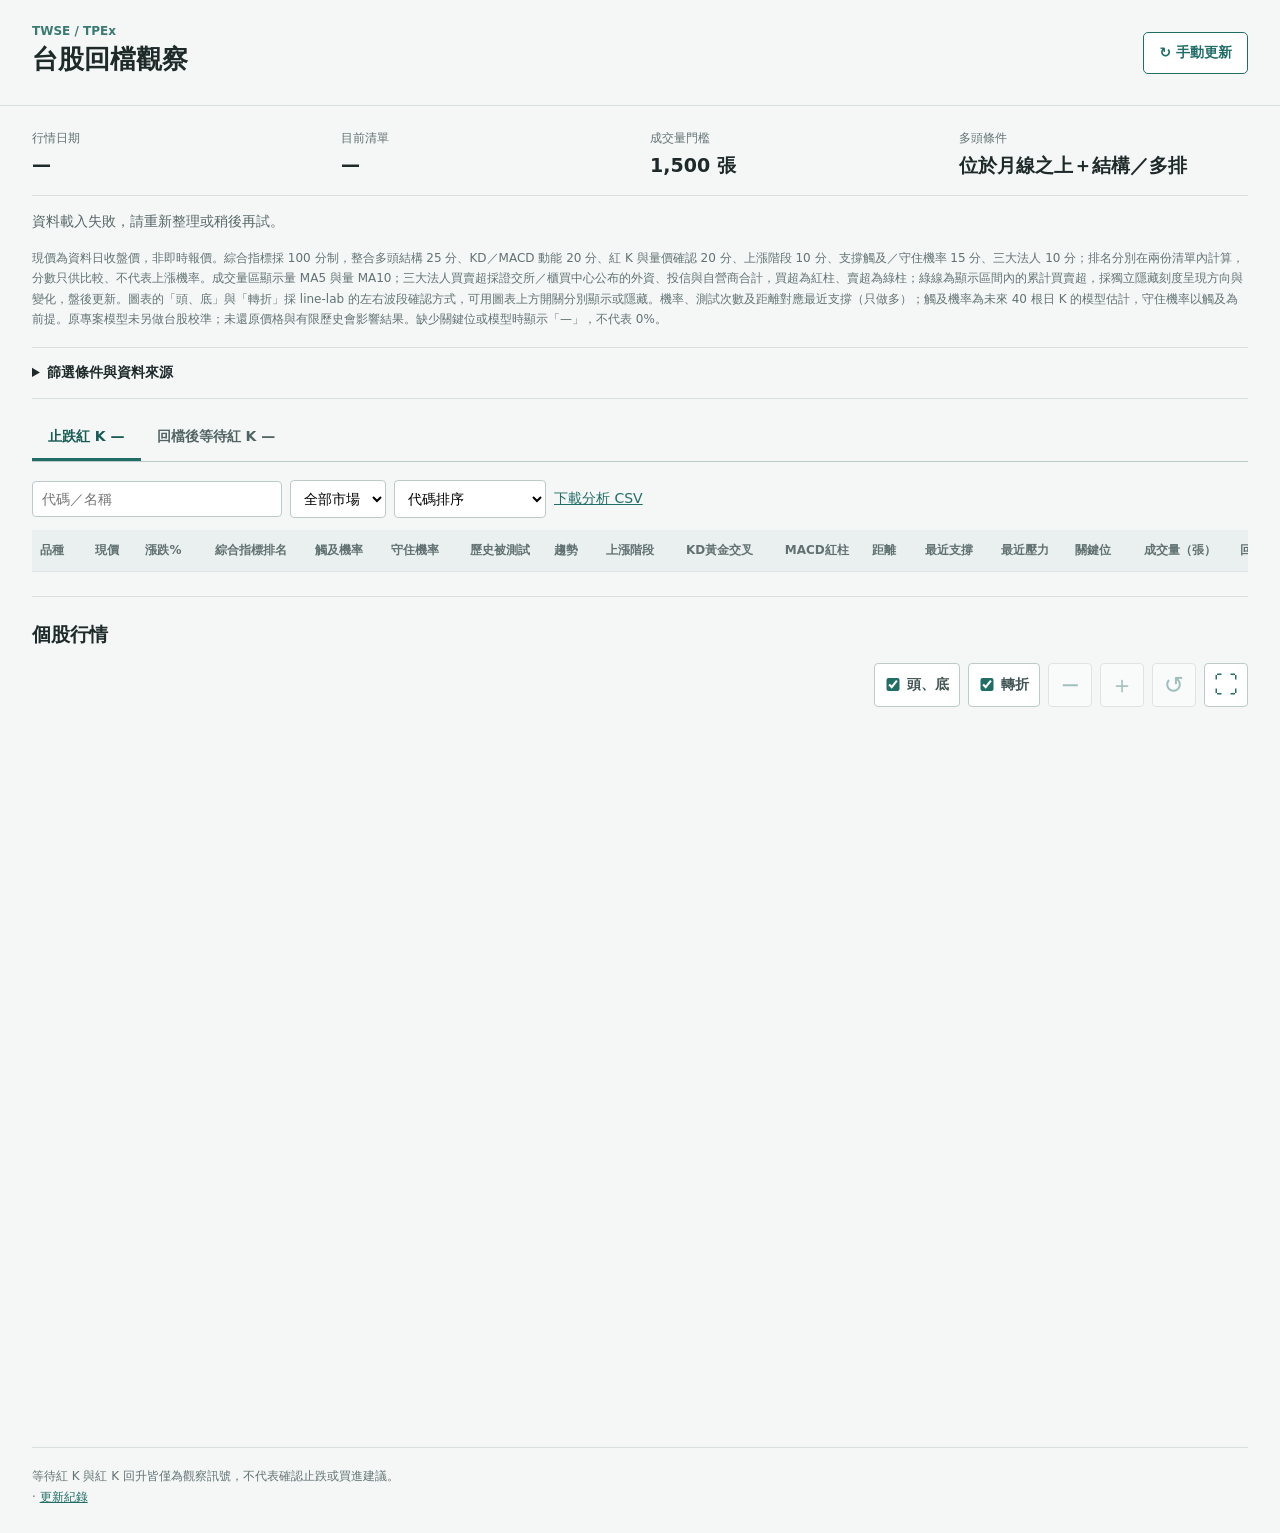
==== commit 6d8cafe7: "Replace five-day probability with composite ranking" ====
--- a/pages/index.html
+++ b/pages/index.html
@@ -12,14 +12,14 @@
   <main>
     <section class="summary"><div><span>行情日期</span><strong id="date">—</strong></div><div><span>目前清單</span><strong id="count">—</strong></div><div><span>成交量門檻</span><strong>1,500 張</strong></div><div><span>多頭條件</span><strong>位於月線之上＋結構／多排</strong></div></section>
     <p id="status" role="status">載入資料中…</p>
-    <p class="analysis-note" id="analysis-note">現價為資料日收盤價，非即時報價。5日上漲機率是該股現有歷史中，任一交易日收盤後第 5 個交易日收盤較高的比例，屬歷史基準率，不是針對本次訊號訓練的預測模型；排名分別在兩份清單內計算。成交量區顯示量 MA5 與量 MA10；三大法人買賣超採證交所／櫃買中心公布的外資、投信與自營商合計，買超為紅柱、賣超為綠柱；綠線為顯示區間內的累計買賣超，採獨立隱藏刻度呈現方向與變化，盤後更新。圖表的「頭、底」與「轉折」採 line-lab 的左右波段確認方式，可用圖表上方開關分別顯示或隱藏。機率、測試次數及距離對應最近支撐（只做多）；觸及機率為未來 40 根日 K 的模型估計，守住機率以觸及為前提。原專案模型未另做台股校準；未還原價格與有限歷史會影響結果。缺少關鍵位或模型時顯示「—」，不代表 0%。</p>
+    <p class="analysis-note" id="analysis-note">現價為資料日收盤價，非即時報價。綜合指標採 100 分制，整合多頭結構 25 分、KD／MACD 動能 20 分、紅 K 與量價確認 20 分、上漲階段 10 分、支撐觸及／守住機率 15 分、三大法人 10 分；排名分別在兩份清單內計算，分數只供比較、不代表上漲機率。成交量區顯示量 MA5 與量 MA10；三大法人買賣超採證交所／櫃買中心公布的外資、投信與自營商合計，買超為紅柱、賣超為綠柱；綠線為顯示區間內的累計買賣超，採獨立隱藏刻度呈現方向與變化，盤後更新。圖表的「頭、底」與「轉折」採 line-lab 的左右波段確認方式，可用圖表上方開關分別顯示或隱藏。機率、測試次數及距離對應最近支撐（只做多）；觸及機率為未來 40 根日 K 的模型估計，守住機率以觸及為前提。原專案模型未另做台股校準；未還原價格與有限歷史會影響結果。缺少關鍵位或模型時顯示「—」，不代表 0%。</p>
     <details><summary>篩選條件與資料來源</summary><ul><li>最新收盤價必須嚴格高於當日月線 MA20（盤中採當下最新價）；等於或低於月線均不入選。並且多頭任一成立：頭頭高底底高；三線 MA5 &gt; MA10 &gt; MA20；四線 MA5 &gt; MA10 &gt; MA20 &gt; MA60。</li><li>波段結構採最近 60 根日 K，左右各 2 根確認；最近兩個高點與低點均嚴格提高，且最新波段低點未再跌破。不另外要求均線斜率。</li><li>昨收較此前十日最高價回檔 3%–15%；此前五日至少兩日下跌。止跌紅 K 前 5 日中的收跌日平均量必須低於收漲日平均量，且 5 日成交量整體斜率向下，視為回檔量縮。</li><li>「止跌紅 K」要求收盤（盤中模式為當下最新價）高於開盤及昨收；最低價 ≥ 昨低的 99%；價格位置 ≥ 當日振幅的 40%；成交量嚴格大於前一根 K 棒。</li><li>「回檔後等待紅 K」符合其餘所有條件，且最新 K 棒尚未收紅（收盤價 ≤ 開盤價）。已收紅但未通過完整止跌條件者不列入。</li><li>當日累積成交量至少 1,500 張，至少 65 根有效日 K；中午不按時間比例降低門檻。</li><li>上漲階段是觀察欄位，依均線排列與斜率、MACD 動能及價格乖離分為初升段、主升段、末升段，不影響入選。KD(5,3,3) 黃金交叉與 MACD(6,13,9) 紅柱也僅供觀察。</li></ul><p>平日約 11:30 顯示盤中暫定訊號，13:30 收盤，16:30 改為收盤確認；17:10 另有盤後備援更新。也可按頁面右上角「手動更新」前往 GitHub Actions，選擇 intraday 或 daily 執行。盤中篩選使用證交所 MIS（含上市與上櫃代碼），圖表最右側會顯示公開的盤中暫時 K 棒（開、高、低、最新價）及當下累積成交量；兩者在收盤前都可能變動。收盤當日資料來自證交所／櫃買中心；歷史來自 FinMind／櫃買中心。</p><a href="downloads/fetch_errors.csv" download>資料不足與錯誤清單</a></details>
     <nav class="screen-tabs" role="tablist" aria-label="選股清單">
       <button id="confirmed-tab" type="button" role="tab" aria-selected="true">止跌紅 K <span id="confirmed-count">—</span></button>
       <button id="waiting-tab" type="button" role="tab" aria-selected="false">回檔後等待紅 K <span id="waiting-count">—</span></button>
     </nav>
     <div class="workspace">
-      <section class="list"><div class="toolbar"><input id="search" type="search" aria-label="搜尋股票代碼或名稱" placeholder="代碼／名稱"><select id="market" aria-label="市場"><option value="">全部市場</option><option value="listed">上市</option><option value="otc">上櫃</option></select><select id="sort" aria-label="排序"><option value="code">代碼排序</option><option value="p_rise_5d">5日上漲機率排名</option><option value="p_touch">觸及機率由高至低</option><option value="p_hold">守住機率由高至低</option><option value="change_pct">漲跌幅由高至低</option><option value="kd_golden_cross">KD 黃金交叉優先</option><option value="macd_red_bar">MACD 紅柱優先</option><option value="volume_lots">成交量由高至低</option><option value="pullback_pct">回檔幅度由高至低</option></select><a href="downloads/analysis.csv" download>下載分析 CSV</a></div><div class="table-wrap" tabindex="0" aria-label="股票分析表"><table><thead><tr><th>品種</th><th id="current-price-heading" title="資料日收盤價">現價</th><th>漲跌%</th><th title="現有歷史中，第5個交易日收盤較起算日高的比例；#為目前清單內排名">5日上漲機率</th><th title="未來40根日K內觸及最近支撐的模型估計機率">觸及機率</th><th title="觸及最近支撐後守住的條件機率">守住機率</th><th title="最近支撐的去重歷史觸及事件數">歷史被測試</th><th title="原分析引擎的EMA20價格偏離與斜率判斷，與入選條件分開">趨勢</th><th title="依均線排列與斜率、MACD動能及價格乖離判斷">上漲階段</th><th title="KD(5,3,3) 最新一根 K 由下往上穿越 D">KD黃金交叉</th><th title="MACD(6,13,9) 柱狀值大於 0">MACD紅柱</th><th title="現價距最近支撐的絕對ATR距離">距離</th><th>最近支撐</th><th>最近壓力</th><th title="辨識出的支撐與壓力區域總數">關鍵位</th><th>成交量（張）</th><th>回檔</th></tr></thead><tbody id="rows"></tbody></table></div><p id="empty" hidden>沒有符合的股票。</p></section>
+      <section class="list"><div class="toolbar"><input id="search" type="search" aria-label="搜尋股票代碼或名稱" placeholder="代碼／名稱"><select id="market" aria-label="市場"><option value="">全部市場</option><option value="listed">上市</option><option value="otc">上櫃</option></select><select id="sort" aria-label="排序"><option value="code">代碼排序</option><option value="composite_score">綜合指標排名</option><option value="p_touch">觸及機率由高至低</option><option value="p_hold">守住機率由高至低</option><option value="change_pct">漲跌幅由高至低</option><option value="kd_golden_cross">KD 黃金交叉優先</option><option value="macd_red_bar">MACD 紅柱優先</option><option value="volume_lots">成交量由高至低</option><option value="pullback_pct">回檔幅度由高至低</option></select><a href="downloads/analysis.csv" download>下載分析 CSV</a></div><div class="table-wrap" tabindex="0" aria-label="股票分析表"><table><thead><tr><th>品種</th><th id="current-price-heading" title="資料日收盤價">現價</th><th>漲跌%</th><th title="100分制綜合技術、量價、支撐機率與三大法人；#為目前清單內排名">綜合指標排名</th><th title="未來40根日K內觸及最近支撐的模型估計機率">觸及機率</th><th title="觸及最近支撐後守住的條件機率">守住機率</th><th title="最近支撐的去重歷史觸及事件數">歷史被測試</th><th title="原分析引擎的EMA20價格偏離與斜率判斷，與入選條件分開">趨勢</th><th title="依均線排列與斜率、MACD動能及價格乖離判斷">上漲階段</th><th title="KD(5,3,3) 最新一根 K 由下往上穿越 D">KD黃金交叉</th><th title="MACD(6,13,9) 柱狀值大於 0">MACD紅柱</th><th title="現價距最近支撐的絕對ATR距離">距離</th><th>最近支撐</th><th>最近壓力</th><th title="辨識出的支撐與壓力區域總數">關鍵位</th><th>成交量（張）</th><th>回檔</th></tr></thead><tbody id="rows"></tbody></table></div><p id="empty" hidden>沒有符合的股票。</p></section>
       <section id="stock-detail" class="detail" aria-label="個股行情"><div class="detail-heading"><h2 id="stock-title">個股行情</h2><a id="csv" hidden download>下載 CSV</a></div><div class="chart-tools" role="group" aria-label="線圖控制"><label class="chart-toggle"><input id="toggle-pivots" type="checkbox" checked><span>頭、底</span></label><label class="chart-toggle"><input id="toggle-turns" type="checkbox" checked><span>轉折</span></label><button id="zoom-out" type="button" title="縮小線圖" aria-label="縮小線圖" disabled>−</button><button id="zoom-in" type="button" title="放大線圖" aria-label="放大線圖" disabled>＋</button><button id="zoom-reset" type="button" title="還原線圖" aria-label="還原線圖" disabled>↺</button><button id="chart-expand" type="button" title="展開圖表" aria-label="展開圖表" aria-pressed="false">⛶</button></div><div id="chart"></div><dl id="metrics"></dl></section>
     </div>
     <footer>等待紅 K 與紅 K 回升皆僅為觀察訊號，不代表確認止跌或買進建議。<br><span id="built"></span> · <a href="https://github.com/b9007082-cell/taiwan-stock-screen/actions">更新紀錄</a></footer>
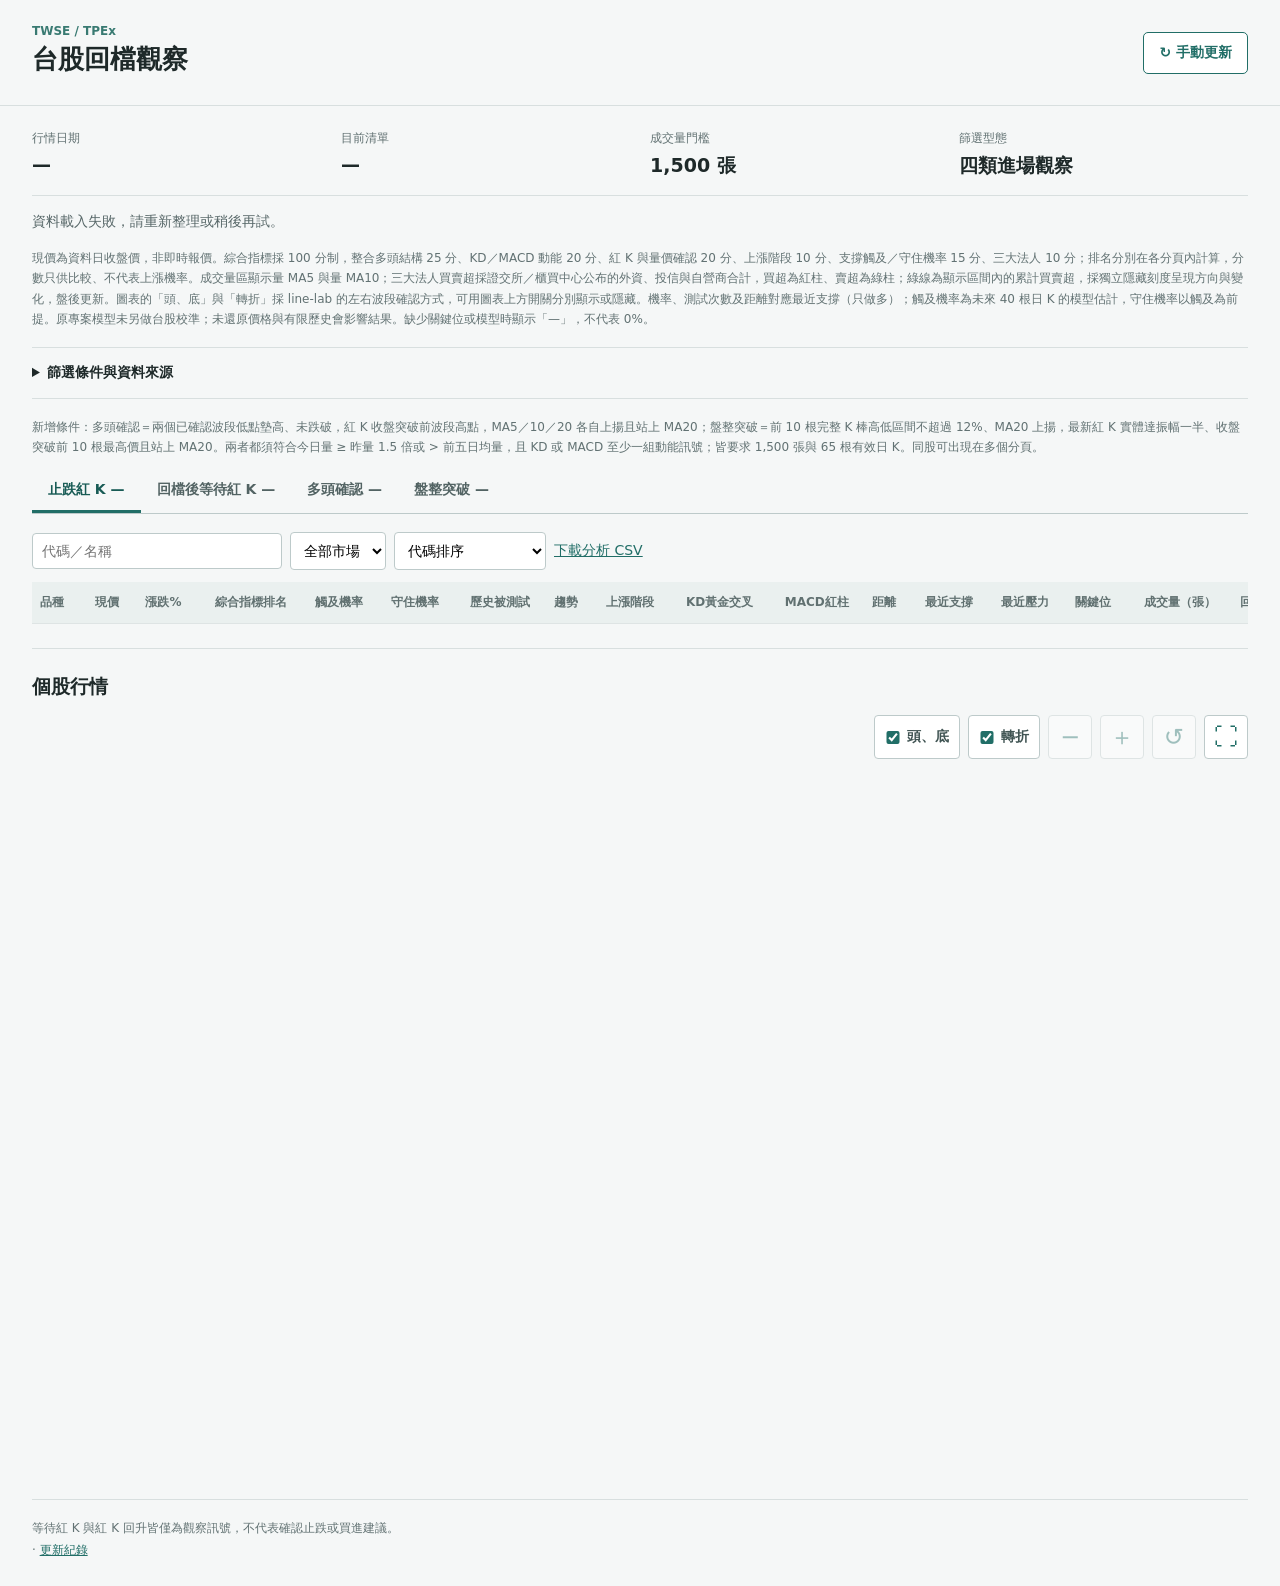
==== commit d5313a5b: "Add bullish confirmation and consolidation breakout tabs" ====
--- a/pages/index.html
+++ b/pages/index.html
@@ -10,13 +10,16 @@
 <body>
   <header><div><p class="eyebrow">TWSE / TPEx</p><h1>台股回檔觀察</h1></div><div class="header-actions"><a class="manual-update" href="https://github.com/b9007082-cell/taiwan-stock-screen/actions/workflows/daily-pages.yml" target="_blank" rel="noopener" title="前往 GitHub Actions 手動更新">↻ 手動更新</a><a class="download" href="downloads/stocks.zip" download>下載資料 ZIP</a></div></header>
   <main>
-    <section class="summary"><div><span>行情日期</span><strong id="date">—</strong></div><div><span>目前清單</span><strong id="count">—</strong></div><div><span>成交量門檻</span><strong>1,500 張</strong></div><div><span>多頭條件</span><strong>位於月線之上＋結構／多排</strong></div></section>
+    <section class="summary"><div><span>行情日期</span><strong id="date">—</strong></div><div><span>目前清單</span><strong id="count">—</strong></div><div><span>成交量門檻</span><strong>1,500 張</strong></div><div><span>篩選型態</span><strong>四類進場觀察</strong></div></section>
     <p id="status" role="status">載入資料中…</p>
-    <p class="analysis-note" id="analysis-note">現價為資料日收盤價，非即時報價。綜合指標採 100 分制，整合多頭結構 25 分、KD／MACD 動能 20 分、紅 K 與量價確認 20 分、上漲階段 10 分、支撐觸及／守住機率 15 分、三大法人 10 分；排名分別在兩份清單內計算，分數只供比較、不代表上漲機率。成交量區顯示量 MA5 與量 MA10；三大法人買賣超採證交所／櫃買中心公布的外資、投信與自營商合計，買超為紅柱、賣超為綠柱；綠線為顯示區間內的累計買賣超，採獨立隱藏刻度呈現方向與變化，盤後更新。圖表的「頭、底」與「轉折」採 line-lab 的左右波段確認方式，可用圖表上方開關分別顯示或隱藏。機率、測試次數及距離對應最近支撐（只做多）；觸及機率為未來 40 根日 K 的模型估計，守住機率以觸及為前提。原專案模型未另做台股校準；未還原價格與有限歷史會影響結果。缺少關鍵位或模型時顯示「—」，不代表 0%。</p>
-    <details><summary>篩選條件與資料來源</summary><ul><li>最新收盤價必須嚴格高於當日月線 MA20（盤中採當下最新價）；等於或低於月線均不入選。並且多頭任一成立：頭頭高底底高；三線 MA5 &gt; MA10 &gt; MA20；四線 MA5 &gt; MA10 &gt; MA20 &gt; MA60。</li><li>波段結構採最近 60 根日 K，左右各 2 根確認；最近兩個高點與低點均嚴格提高，且最新波段低點未再跌破。不另外要求均線斜率。</li><li>昨收較此前十日最高價回檔 3%–15%；此前五日至少兩日下跌。止跌紅 K 前 5 日中的收跌日平均量必須低於收漲日平均量，且 5 日成交量整體斜率向下，視為回檔量縮。</li><li>「止跌紅 K」要求收盤（盤中模式為當下最新價）高於開盤及昨收；最低價 ≥ 昨低的 99%；價格位置 ≥ 當日振幅的 40%；成交量嚴格大於前一根 K 棒。</li><li>「回檔後等待紅 K」符合其餘所有條件，且最新 K 棒尚未收紅（收盤價 ≤ 開盤價）。已收紅但未通過完整止跌條件者不列入。</li><li>當日累積成交量至少 1,500 張，至少 65 根有效日 K；中午不按時間比例降低門檻。</li><li>上漲階段是觀察欄位，依均線排列與斜率、MACD 動能及價格乖離分為初升段、主升段、末升段，不影響入選。KD(5,3,3) 黃金交叉與 MACD(6,13,9) 紅柱也僅供觀察。</li></ul><p>平日約 11:30 顯示盤中暫定訊號，13:30 收盤，16:30 改為收盤確認；17:10 另有盤後備援更新。也可按頁面右上角「手動更新」前往 GitHub Actions，選擇 intraday 或 daily 執行。盤中篩選使用證交所 MIS（含上市與上櫃代碼），圖表最右側會顯示公開的盤中暫時 K 棒（開、高、低、最新價）及當下累積成交量；兩者在收盤前都可能變動。收盤當日資料來自證交所／櫃買中心；歷史來自 FinMind／櫃買中心。</p><a href="downloads/fetch_errors.csv" download>資料不足與錯誤清單</a></details>
+    <p class="analysis-note" id="analysis-note">現價為資料日收盤價，非即時報價。綜合指標採 100 分制，整合多頭結構 25 分、KD／MACD 動能 20 分、紅 K 與量價確認 20 分、上漲階段 10 分、支撐觸及／守住機率 15 分、三大法人 10 分；排名分別在各分頁內計算，分數只供比較、不代表上漲機率。成交量區顯示量 MA5 與量 MA10；三大法人買賣超採證交所／櫃買中心公布的外資、投信與自營商合計，買超為紅柱、賣超為綠柱；綠線為顯示區間內的累計買賣超，採獨立隱藏刻度呈現方向與變化，盤後更新。圖表的「頭、底」與「轉折」採 line-lab 的左右波段確認方式，可用圖表上方開關分別顯示或隱藏。機率、測試次數及距離對應最近支撐（只做多）；觸及機率為未來 40 根日 K 的模型估計，守住機率以觸及為前提。原專案模型未另做台股校準；未還原價格與有限歷史會影響結果。缺少關鍵位或模型時顯示「—」，不代表 0%。</p>
+    <details><summary>篩選條件與資料來源</summary><ul><li>最新收盤價必須嚴格高於當日月線 MA20（盤中採當下最新價）；等於或低於月線均不入選。並且多頭任一成立：頭頭高底底高；三線 MA5 &gt; MA10 &gt; MA20；四線 MA5 &gt; MA10 &gt; MA20 &gt; MA60。</li><li>波段結構採最近 60 根日 K，左右各 2 根確認；最近兩個高點與低點均嚴格提高，且最新波段低點未再跌破。不另外要求均線斜率。</li><li>昨收較此前十日最高價回檔 3%–15%；此前五日至少兩日下跌。止跌紅 K 前 5 日中的收跌日平均量必須低於收漲日平均量，且 5 日成交量整體斜率向下，視為回檔量縮。</li><li>「止跌紅 K」須符合多頭回檔；收盤（盤中採當下最新價）高於開盤、昨收、當日 MA5、昨高與當日 MA20；最低價 ≥ 昨低的 99%，收盤位置 ≥ 當日振幅的 40%。成交量須 ≥ 昨量 1.5 倍，或大於前五個完整交易日均量；KD(5,3,3) 的 K 上升／K &gt; D／黃金交叉，或 MACD(6,13,9) 的紅柱增長／綠柱縮短／綠轉紅，至少符合其中一項。</li><li>「回檔後等待紅 K」符合多頭、回檔及基本成交量條件，且最新 K 棒尚未收紅（收盤價 ≤ 開盤價）；照片的紅 K 進場條件僅用於「止跌紅 K」。已收紅但未通過完整止跌條件者不列入。</li><li>當日累積成交量至少 1,500 張，至少 65 根有效日 K；中午不按時間比例降低門檻。</li><li>上漲階段是觀察欄位，依均線排列與斜率、MACD 動能及價格乖離分為初升段、主升段、末升段，不影響入選。KD 黃金交叉與 MACD 紅柱另外顯示；進場動能依前述 KD／MACD 任一條件判定。</li></ul><p>平日約 11:30 顯示盤中暫定訊號，13:30 收盤，16:30 改為收盤確認；17:10 另有盤後備援更新。也可按頁面右上角「手動更新」前往 GitHub Actions，選擇 intraday 或 daily 執行。盤中篩選使用證交所 MIS（含上市與上櫃代碼），圖表最右側會顯示公開的盤中暫時 K 棒（開、高、低、最新價）及當下累積成交量；兩者在收盤前都可能變動。收盤當日資料來自證交所／櫃買中心；歷史來自 FinMind／櫃買中心。</p><a href="downloads/fetch_errors.csv" download>資料不足與錯誤清單</a></details>
+    <p class="analysis-note">新增條件：多頭確認＝兩個已確認波段低點墊高、未跌破，紅 K 收盤突破前波段高點，MA5／10／20 各自上揚且站上 MA20；盤整突破＝前 10 根完整 K 棒高低區間不超過 12%、MA20 上揚，最新紅 K 實體達振幅一半、收盤突破前 10 根最高價且站上 MA20。兩者都須符合今日量 ≥ 昨量 1.5 倍或 &gt; 前五日均量，且 KD 或 MACD 至少一組動能訊號；皆要求 1,500 張與 65 根有效日 K。同股可出現在多個分頁。</p>
     <nav class="screen-tabs" role="tablist" aria-label="選股清單">
       <button id="confirmed-tab" type="button" role="tab" aria-selected="true">止跌紅 K <span id="confirmed-count">—</span></button>
       <button id="waiting-tab" type="button" role="tab" aria-selected="false">回檔後等待紅 K <span id="waiting-count">—</span></button>
+      <button id="bull-confirmation-tab" type="button" role="tab" aria-selected="false">多頭確認 <span id="bull-confirmation-count">—</span></button>
+      <button id="consolidation-breakout-tab" type="button" role="tab" aria-selected="false">盤整突破 <span id="consolidation-breakout-count">—</span></button>
     </nav>
     <div class="workspace">
       <section class="list"><div class="toolbar"><input id="search" type="search" aria-label="搜尋股票代碼或名稱" placeholder="代碼／名稱"><select id="market" aria-label="市場"><option value="">全部市場</option><option value="listed">上市</option><option value="otc">上櫃</option></select><select id="sort" aria-label="排序"><option value="code">代碼排序</option><option value="composite_score">綜合指標排名</option><option value="p_touch">觸及機率由高至低</option><option value="p_hold">守住機率由高至低</option><option value="change_pct">漲跌幅由高至低</option><option value="kd_golden_cross">KD 黃金交叉優先</option><option value="macd_red_bar">MACD 紅柱優先</option><option value="volume_lots">成交量由高至低</option><option value="pullback_pct">回檔幅度由高至低</option></select><a href="downloads/analysis.csv" download>下載分析 CSV</a></div><div class="table-wrap" tabindex="0" aria-label="股票分析表"><table><thead><tr><th>品種</th><th id="current-price-heading" title="資料日收盤價">現價</th><th>漲跌%</th><th title="100分制綜合技術、量價、支撐機率與三大法人；#為目前清單內排名">綜合指標排名</th><th title="未來40根日K內觸及最近支撐的模型估計機率">觸及機率</th><th title="觸及最近支撐後守住的條件機率">守住機率</th><th title="最近支撐的去重歷史觸及事件數">歷史被測試</th><th title="原分析引擎的EMA20價格偏離與斜率判斷，與入選條件分開">趨勢</th><th title="依均線排列與斜率、MACD動能及價格乖離判斷">上漲階段</th><th title="KD(5,3,3) 最新一根 K 由下往上穿越 D">KD黃金交叉</th><th title="MACD(6,13,9) 柱狀值大於 0">MACD紅柱</th><th title="現價距最近支撐的絕對ATR距離">距離</th><th>最近支撐</th><th>最近壓力</th><th title="辨識出的支撐與壓力區域總數">關鍵位</th><th>成交量（張）</th><th>回檔</th></tr></thead><tbody id="rows"></tbody></table></div><p id="empty" hidden>沒有符合的股票。</p></section>
--- a/pages/style.css
+++ b/pages/style.css
@@ -9,4 +9,4 @@
 @media(max-width:520px){.chart-tools{gap:6px}.chart-toggle{height:38px;padding:0 8px;font-size:12px}.chart-tools button{width:38px;height:38px;flex-basis:38px}.detail.chart-expanded #chart{height:calc(100dvh - 100px)}}
 .list{min-width:0}.list table{min-width:1240px}.list td:first-child,.list th:first-child{position:sticky;left:0;background:#f5f7f7;z-index:1}.list th:first-child{background:#eaf0ef}.list tr.active td:first-child{background:#e2eeea}.list thead{z-index:2}.toolbar{align-items:center}.toolbar input{flex:0 1 250px}.analysis-note{font-size:12px;line-height:1.7;color:#627273}.price-up{color:#bb3945}.price-down{color:#238366}.detail{border-top:1px solid #d8dfdf;padding-top:18px}dd{overflow-wrap:anywhere}
 .screen-tabs{display:flex;gap:0;margin:0 0 18px;border-bottom:1px solid #bdcaca}.screen-tabs button{min-height:44px;padding:10px 16px;border:0;border-bottom:3px solid transparent;background:transparent;color:#526363;font:600 14px system-ui;cursor:pointer}.screen-tabs button[aria-selected="true"]{border-bottom-color:#216e67;color:#185b55}.screen-tabs span{font-variant-numeric:tabular-nums;font-weight:700}.screen-tabs button:focus-visible{outline:2px solid #216e67;outline-offset:2px}
-@media(max-width:850px){.screen-tabs button{flex:1;padding:10px 8px;font-size:13px}}
+@media(max-width:850px){.screen-tabs{overflow-x:auto}.screen-tabs button{flex:none;white-space:nowrap;padding:10px 12px;font-size:13px}}
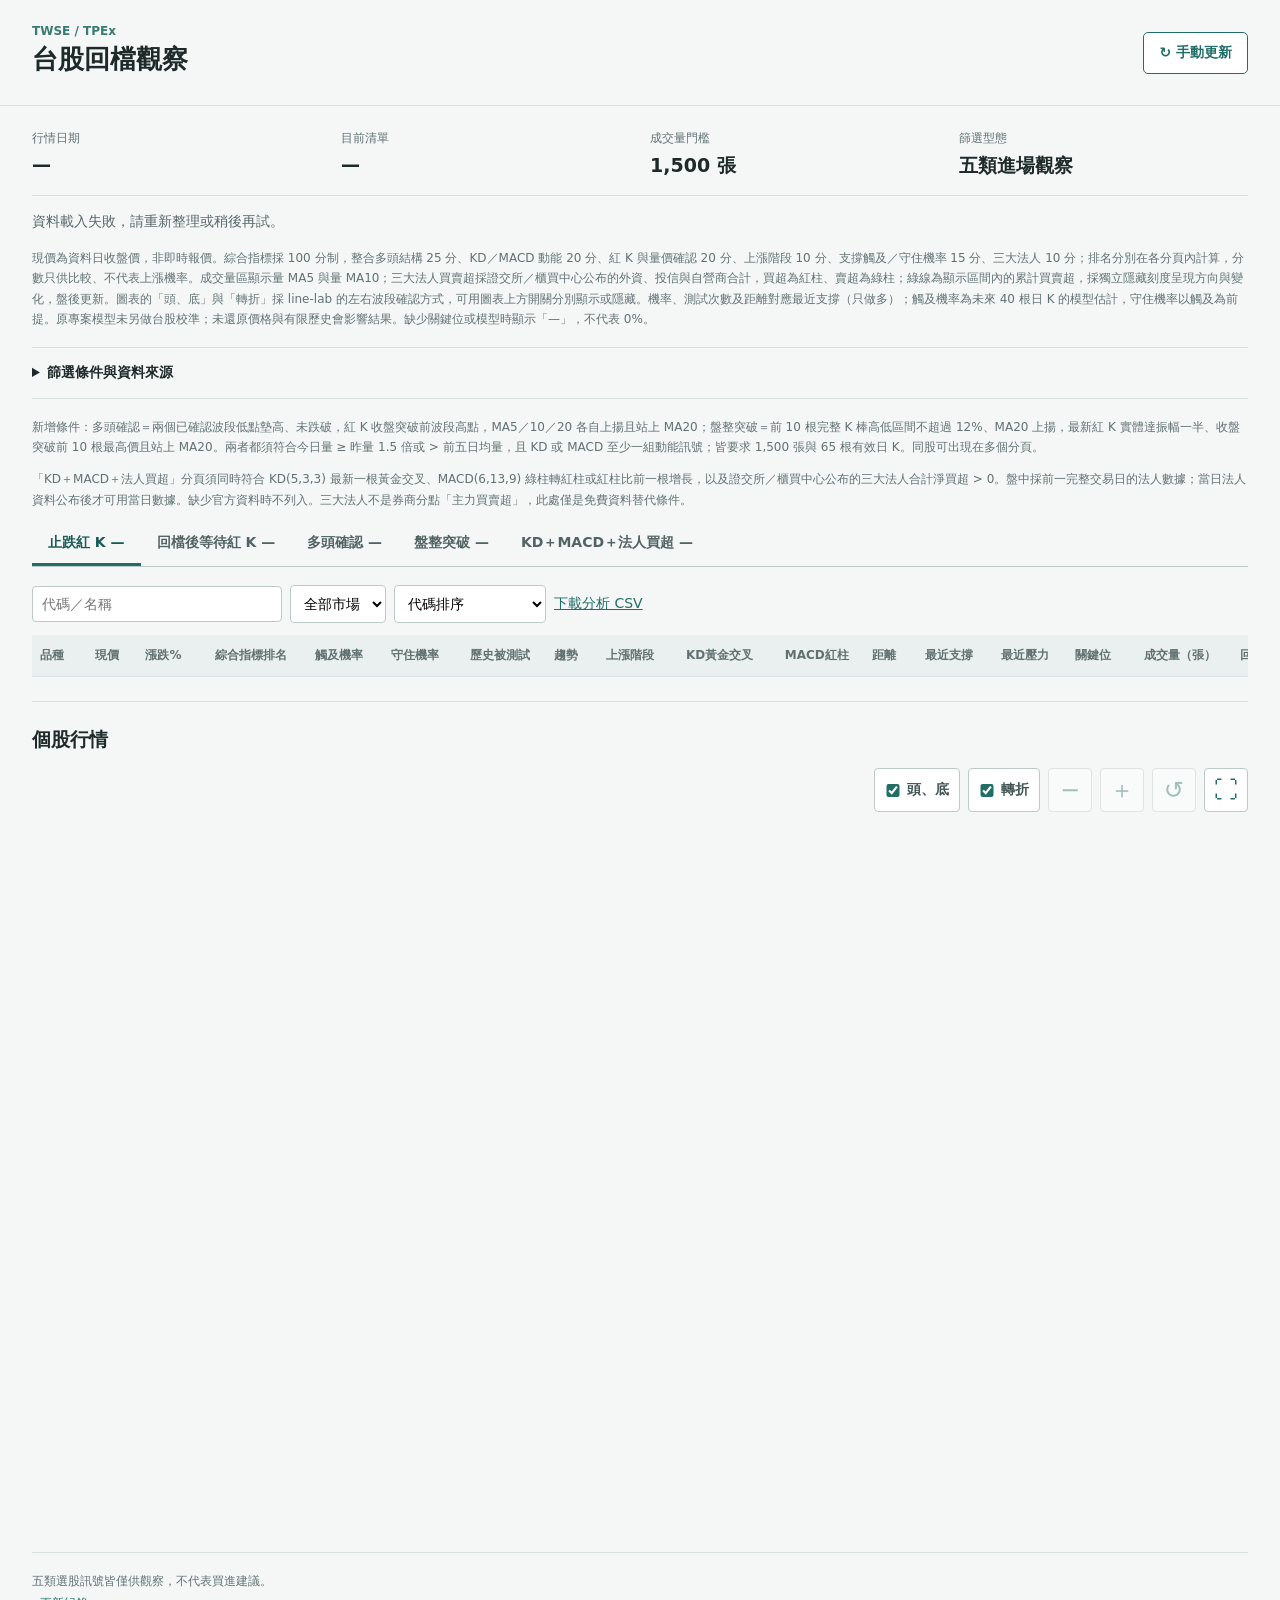
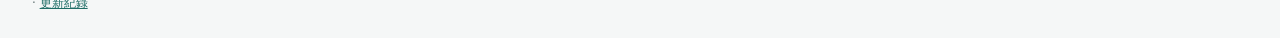
==== commit a8fa6966: "Add KD MACD institutional buying screen" ====
--- a/pages/index.html
+++ b/pages/index.html
@@ -10,21 +10,23 @@
 <body>
   <header><div><p class="eyebrow">TWSE / TPEx</p><h1>台股回檔觀察</h1></div><div class="header-actions"><a class="manual-update" href="https://github.com/b9007082-cell/taiwan-stock-screen/actions/workflows/daily-pages.yml" target="_blank" rel="noopener" title="前往 GitHub Actions 手動更新">↻ 手動更新</a><a class="download" href="downloads/stocks.zip" download>下載資料 ZIP</a></div></header>
   <main>
-    <section class="summary"><div><span>行情日期</span><strong id="date">—</strong></div><div><span>目前清單</span><strong id="count">—</strong></div><div><span>成交量門檻</span><strong>1,500 張</strong></div><div><span>篩選型態</span><strong>四類進場觀察</strong></div></section>
+    <section class="summary"><div><span>行情日期</span><strong id="date">—</strong></div><div><span>目前清單</span><strong id="count">—</strong></div><div><span>成交量門檻</span><strong>1,500 張</strong></div><div><span>篩選型態</span><strong>五類進場觀察</strong></div></section>
     <p id="status" role="status">載入資料中…</p>
     <p class="analysis-note" id="analysis-note">現價為資料日收盤價，非即時報價。綜合指標採 100 分制，整合多頭結構 25 分、KD／MACD 動能 20 分、紅 K 與量價確認 20 分、上漲階段 10 分、支撐觸及／守住機率 15 分、三大法人 10 分；排名分別在各分頁內計算，分數只供比較、不代表上漲機率。成交量區顯示量 MA5 與量 MA10；三大法人買賣超採證交所／櫃買中心公布的外資、投信與自營商合計，買超為紅柱、賣超為綠柱；綠線為顯示區間內的累計買賣超，採獨立隱藏刻度呈現方向與變化，盤後更新。圖表的「頭、底」與「轉折」採 line-lab 的左右波段確認方式，可用圖表上方開關分別顯示或隱藏。機率、測試次數及距離對應最近支撐（只做多）；觸及機率為未來 40 根日 K 的模型估計，守住機率以觸及為前提。原專案模型未另做台股校準；未還原價格與有限歷史會影響結果。缺少關鍵位或模型時顯示「—」，不代表 0%。</p>
     <details><summary>篩選條件與資料來源</summary><ul><li>最新收盤價必須嚴格高於當日月線 MA20（盤中採當下最新價）；等於或低於月線均不入選。並且多頭任一成立：頭頭高底底高；三線 MA5 &gt; MA10 &gt; MA20；四線 MA5 &gt; MA10 &gt; MA20 &gt; MA60。</li><li>波段結構採最近 60 根日 K，左右各 2 根確認；最近兩個高點與低點均嚴格提高，且最新波段低點未再跌破。不另外要求均線斜率。</li><li>昨收較此前十日最高價回檔 3%–15%；此前五日至少兩日下跌。止跌紅 K 前 5 日中的收跌日平均量必須低於收漲日平均量，且 5 日成交量整體斜率向下，視為回檔量縮。</li><li>「止跌紅 K」須符合多頭回檔；收盤（盤中採當下最新價）高於開盤、昨收、當日 MA5、昨高與當日 MA20；最低價 ≥ 昨低的 99%，收盤位置 ≥ 當日振幅的 40%。成交量須 ≥ 昨量 1.5 倍，或大於前五個完整交易日均量；KD(5,3,3) 的 K 上升／K &gt; D／黃金交叉，或 MACD(6,13,9) 的紅柱增長／綠柱縮短／綠轉紅，至少符合其中一項。</li><li>「回檔後等待紅 K」符合多頭、回檔及基本成交量條件，且最新 K 棒尚未收紅（收盤價 ≤ 開盤價）；照片的紅 K 進場條件僅用於「止跌紅 K」。已收紅但未通過完整止跌條件者不列入。</li><li>當日累積成交量至少 1,500 張，至少 65 根有效日 K；中午不按時間比例降低門檻。</li><li>上漲階段是觀察欄位，依均線排列與斜率、MACD 動能及價格乖離分為初升段、主升段、末升段，不影響入選。KD 黃金交叉與 MACD 紅柱另外顯示；進場動能依前述 KD／MACD 任一條件判定。</li></ul><p>平日約 11:30 顯示盤中暫定訊號，13:30 收盤，16:30 改為收盤確認；17:10 另有盤後備援更新。也可按頁面右上角「手動更新」前往 GitHub Actions，選擇 intraday 或 daily 執行。盤中篩選使用證交所 MIS（含上市與上櫃代碼），圖表最右側會顯示公開的盤中暫時 K 棒（開、高、低、最新價）及當下累積成交量；兩者在收盤前都可能變動。收盤當日資料來自證交所／櫃買中心；歷史來自 FinMind／櫃買中心。</p><a href="downloads/fetch_errors.csv" download>資料不足與錯誤清單</a></details>
     <p class="analysis-note">新增條件：多頭確認＝兩個已確認波段低點墊高、未跌破，紅 K 收盤突破前波段高點，MA5／10／20 各自上揚且站上 MA20；盤整突破＝前 10 根完整 K 棒高低區間不超過 12%、MA20 上揚，最新紅 K 實體達振幅一半、收盤突破前 10 根最高價且站上 MA20。兩者都須符合今日量 ≥ 昨量 1.5 倍或 &gt; 前五日均量，且 KD 或 MACD 至少一組動能訊號；皆要求 1,500 張與 65 根有效日 K。同股可出現在多個分頁。</p>
+    <p class="analysis-note">「KD＋MACD＋法人買超」分頁須同時符合 KD(5,3,3) 最新一根黃金交叉、MACD(6,13,9) 綠柱轉紅柱或紅柱比前一根增長，以及證交所／櫃買中心公布的三大法人合計淨買超 &gt; 0。盤中採前一完整交易日的法人數據；當日法人資料公布後才可用當日數據。缺少官方資料時不列入。三大法人不是券商分點「主力買賣超」，此處僅是免費資料替代條件。</p>
     <nav class="screen-tabs" role="tablist" aria-label="選股清單">
       <button id="confirmed-tab" type="button" role="tab" aria-selected="true">止跌紅 K <span id="confirmed-count">—</span></button>
       <button id="waiting-tab" type="button" role="tab" aria-selected="false">回檔後等待紅 K <span id="waiting-count">—</span></button>
       <button id="bull-confirmation-tab" type="button" role="tab" aria-selected="false">多頭確認 <span id="bull-confirmation-count">—</span></button>
       <button id="consolidation-breakout-tab" type="button" role="tab" aria-selected="false">盤整突破 <span id="consolidation-breakout-count">—</span></button>
+      <button id="kd-macd-institutional-tab" type="button" role="tab" aria-selected="false">KD＋MACD＋法人買超 <span id="kd-macd-institutional-count">—</span></button>
     </nav>
     <div class="workspace">
       <section class="list"><div class="toolbar"><input id="search" type="search" aria-label="搜尋股票代碼或名稱" placeholder="代碼／名稱"><select id="market" aria-label="市場"><option value="">全部市場</option><option value="listed">上市</option><option value="otc">上櫃</option></select><select id="sort" aria-label="排序"><option value="code">代碼排序</option><option value="composite_score">綜合指標排名</option><option value="p_touch">觸及機率由高至低</option><option value="p_hold">守住機率由高至低</option><option value="change_pct">漲跌幅由高至低</option><option value="kd_golden_cross">KD 黃金交叉優先</option><option value="macd_red_bar">MACD 紅柱優先</option><option value="volume_lots">成交量由高至低</option><option value="pullback_pct">回檔幅度由高至低</option></select><a href="downloads/analysis.csv" download>下載分析 CSV</a></div><div class="table-wrap" tabindex="0" aria-label="股票分析表"><table><thead><tr><th>品種</th><th id="current-price-heading" title="資料日收盤價">現價</th><th>漲跌%</th><th title="100分制綜合技術、量價、支撐機率與三大法人；#為目前清單內排名">綜合指標排名</th><th title="未來40根日K內觸及最近支撐的模型估計機率">觸及機率</th><th title="觸及最近支撐後守住的條件機率">守住機率</th><th title="最近支撐的去重歷史觸及事件數">歷史被測試</th><th title="原分析引擎的EMA20價格偏離與斜率判斷，與入選條件分開">趨勢</th><th title="依均線排列與斜率、MACD動能及價格乖離判斷">上漲階段</th><th title="KD(5,3,3) 最新一根 K 由下往上穿越 D">KD黃金交叉</th><th title="MACD(6,13,9) 柱狀值大於 0">MACD紅柱</th><th title="現價距最近支撐的絕對ATR距離">距離</th><th>最近支撐</th><th>最近壓力</th><th title="辨識出的支撐與壓力區域總數">關鍵位</th><th>成交量（張）</th><th>回檔</th></tr></thead><tbody id="rows"></tbody></table></div><p id="empty" hidden>沒有符合的股票。</p></section>
       <section id="stock-detail" class="detail" aria-label="個股行情"><div class="detail-heading"><h2 id="stock-title">個股行情</h2><a id="csv" hidden download>下載 CSV</a></div><div class="chart-tools" role="group" aria-label="線圖控制"><label class="chart-toggle"><input id="toggle-pivots" type="checkbox" checked><span>頭、底</span></label><label class="chart-toggle"><input id="toggle-turns" type="checkbox" checked><span>轉折</span></label><button id="zoom-out" type="button" title="縮小線圖" aria-label="縮小線圖" disabled>−</button><button id="zoom-in" type="button" title="放大線圖" aria-label="放大線圖" disabled>＋</button><button id="zoom-reset" type="button" title="還原線圖" aria-label="還原線圖" disabled>↺</button><button id="chart-expand" type="button" title="展開圖表" aria-label="展開圖表" aria-pressed="false">⛶</button></div><div id="chart"></div><dl id="metrics"></dl></section>
     </div>
-    <footer>等待紅 K 與紅 K 回升皆僅為觀察訊號，不代表確認止跌或買進建議。<br><span id="built"></span> · <a href="https://github.com/b9007082-cell/taiwan-stock-screen/actions">更新紀錄</a></footer>
+    <footer>五類選股訊號皆僅供觀察，不代表買進建議。<br><span id="built"></span> · <a href="https://github.com/b9007082-cell/taiwan-stock-screen/actions">更新紀錄</a></footer>
   </main>
 </body></html>
